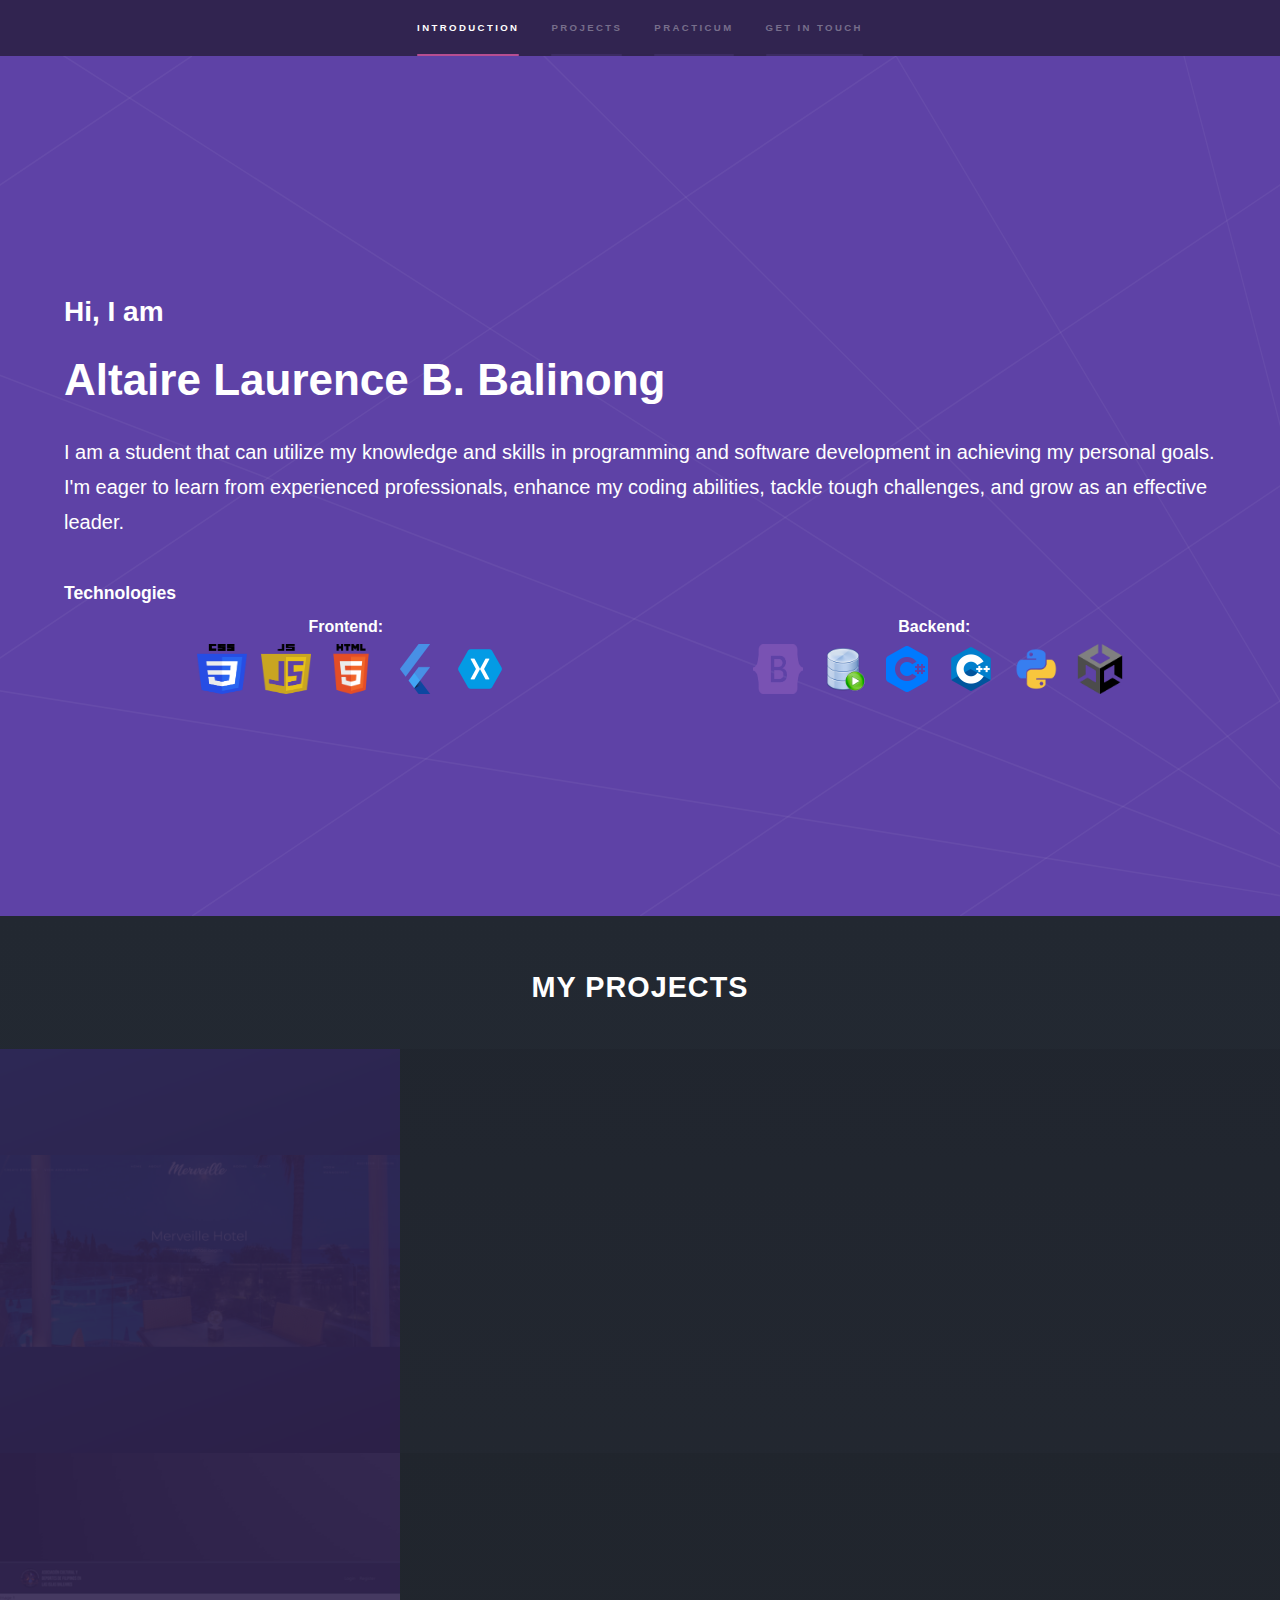
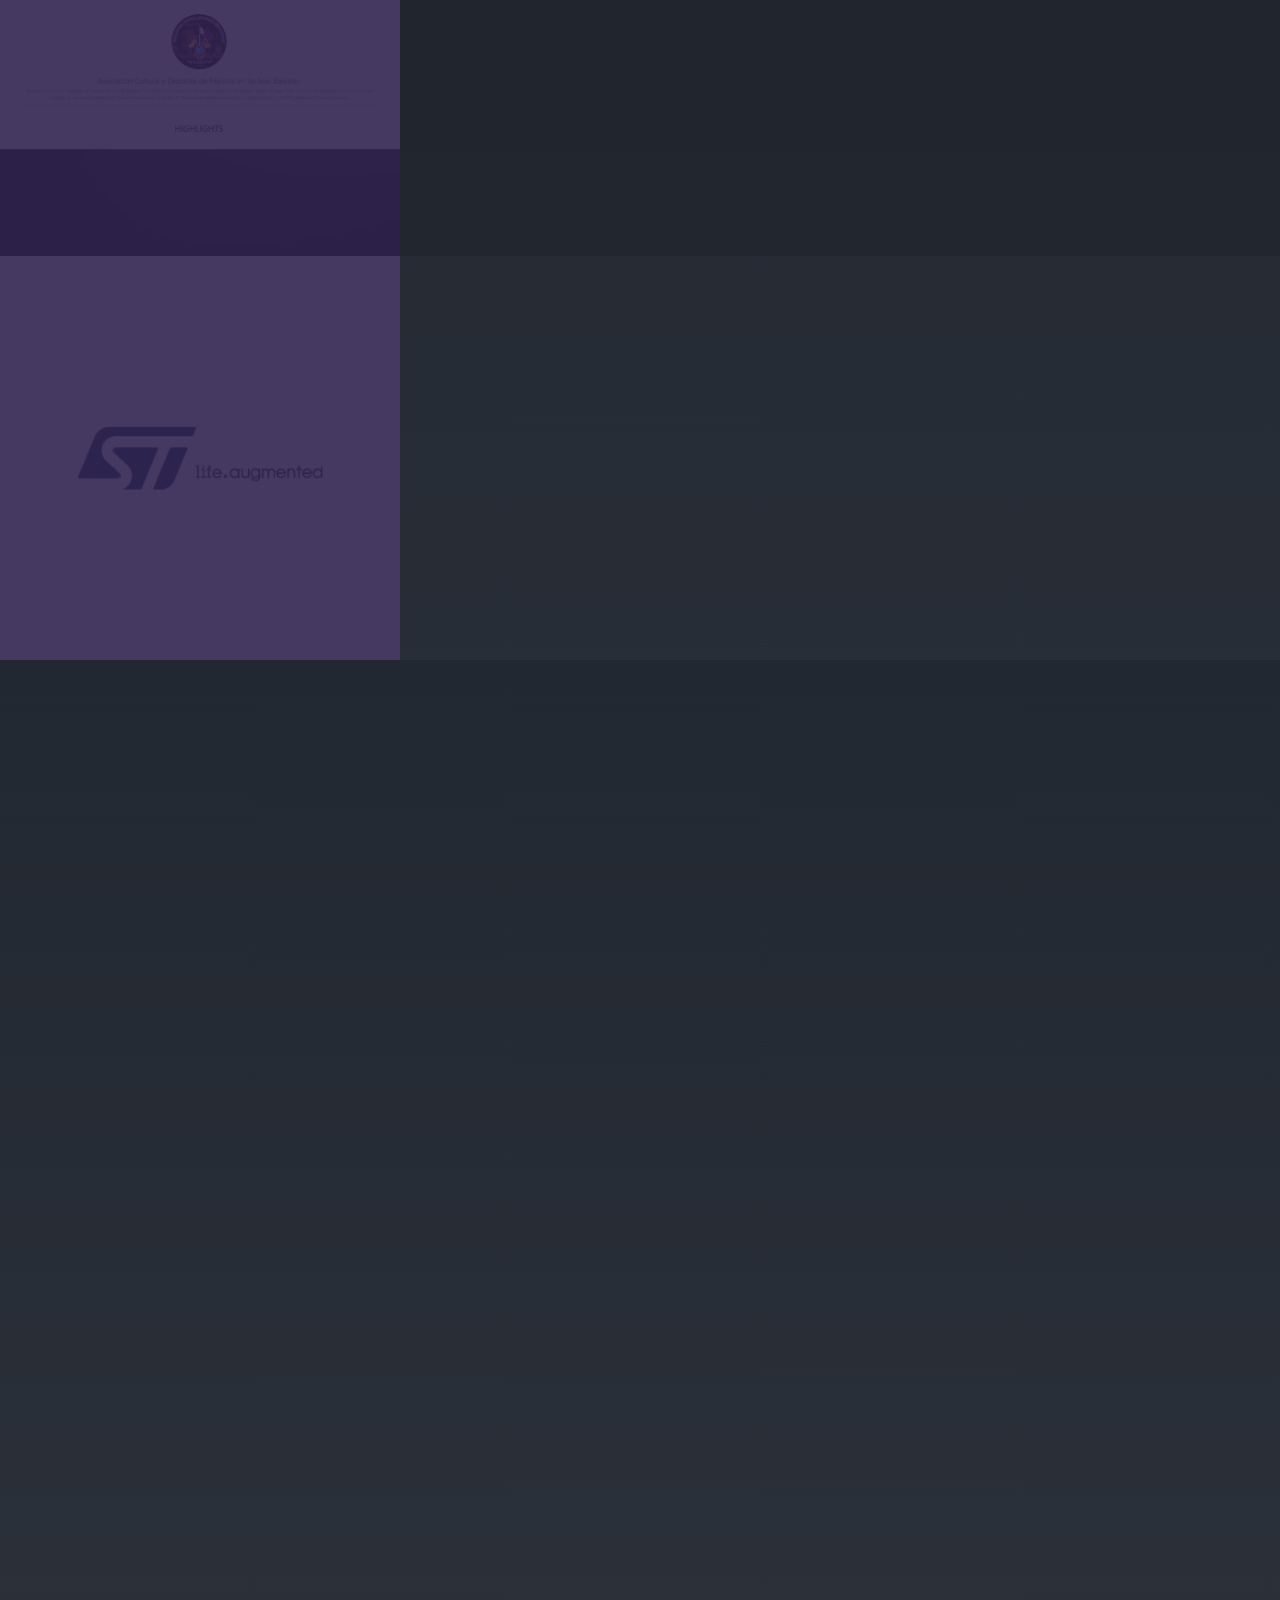
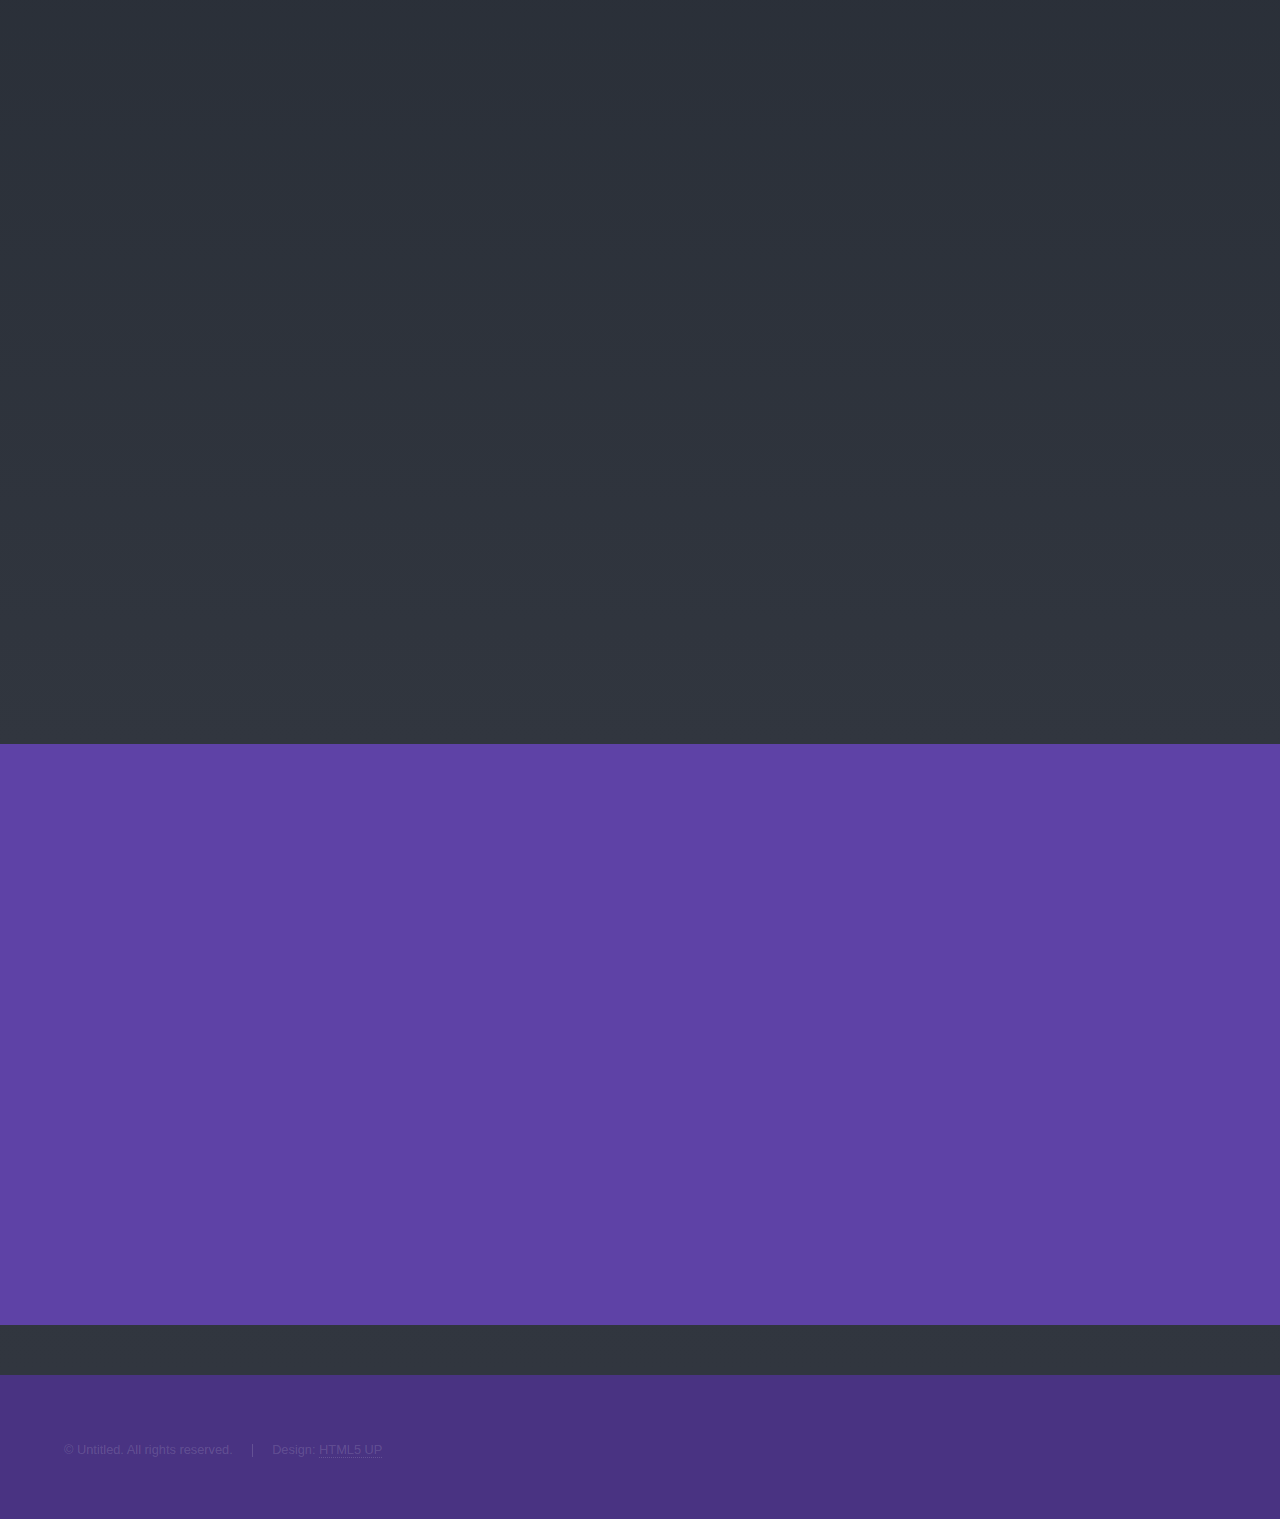
==== index.html @ 3ec68367 "Add files via upload" ====
<!DOCTYPE HTML>
<!--
	Hyperspace by HTML5 UP
	html5up.net | @ajlkn
	Free for personal and commercial use under the CCA 3.0 license (html5up.net/license)
-->
<html>
	<head>
		<title>Hyperspace by HTML5 UP</title>
		<meta charset="utf-8" />
		<meta name="viewport" content="width=device-width, initial-scale=1, user-scalable=no" />
		<link rel="stylesheet" href="assets/css/main.css" />
		<noscript><link rel="stylesheet" href="assets/css/noscript.css" /></noscript>
	</head>
	<body class="is-preload">

		<!-- Sidebar -->
			<section id="sidebar">
				<div class="inner">
					<nav>
						<ul>
							<li><a href="#intro">Introduction</a></li>
							<li><a href="#one">Projects</a></li>
							<li><a href="#two">Practicum</a></li>
							<li><a href="#three">Get in touch</a></li>
						</ul>
					</nav>
				</div>
			</section>

		<!-- Wrapper -->
			<div id="wrapper">
					<section id="intro" class="wrapper style1 fullscreen fade-up">
						<div class="inner">
							<h2>Hi, I am</h2>
							<h1>Altaire Laurence B. Balinong</h1>
							<p>I am a student that can utilize my knowledge and skills in programming and software development in achieving my personal goals. I'm eager to learn from experienced professionals, enhance my coding abilities, tackle tough challenges, and grow as an effective leader.</p>
					
							<div class="technologies">
								<h3>Technologies</h3>
								<div class="row">
									<div class="column">
										<h4>Frontend:</h4>
										<img src="images/CSS.png" alt="CSS Logo" class="tech-logo" />
										<img src="images/JS.png" alt="JS Logo" class="tech-logo" />
										<img src="images/HTML.png" alt="HTML Logo" class="tech-logo" />
										<img src="images/Flutter.png" class="tech-logo" />
										<img src="images/Xamarin.png" class="tech-logo" />
									</div>
									<div class="column">
										<h4>Backend:</h4>
										<img src="images/Bootstrap.png" alt="Bootstrap Logo" class="tech-logo" />
										<img src="images/SQL_Logo.png" alt="SQL Logo" class="tech-logo" />
										<img src="images/CSHARP.png" class="tech-logo" />
										<img src="images/Cpp.png" class="tech-logo" />
										<img src="images/Phyton.png" class="tech-logo" />
										<img src="images/Unity.png" class="tech-logo" />
									</div>
								</div>
							</div>
						</div>
					</section>

					<!-- One -->
					<section id="one" class="wrapper style4 spotlights">
						<div class="header">
							<h2>My Projects</h2>  <!-- Header updated to h2 -->
						</div>
						<section>
							<a href="#" class="image"><img src="images/Hotel.png" alt="" data-position="center center" /></a>
							<div class="content">
								<div class="inner">
									<h2>Hotel Management System</h2>
									<p>Discover our Automated Hotel Management System, designed for complete control over bookings, room assignments, and reservations without face-to-face interaction. This cutting-edge platform enhances guest experiences and streamlines hotel operations. Ideal for any hotel size, AHMS offers a modern solution to traditional management challenges.</p>
									<ul class="actions">
										<li><a href="Hotel.html" class="button">Learn more</a></li>
									</ul>
								</div>
							</div>
						</section>
						<section>
							<a href="#" class="image"><img src="images/Philcul.png" alt="" data-position="top center" /></a>
							<div class="content">
								<div class="inner">
									<h2>PHILCUL Membership Management System</h2>
									<p>The membership management system is a cornerstone of PHILCUL organization's operations, efficiently handling all aspects of membership records. This system meticulously manages personal information, membership status, and payment history. By ensuring accurate and up-to-date records, it supports the seamless operation and growth of PHILCUL.</p>
									<ul class="actions">
										<li><a href="PhilCul.html" class="button">Learn more</a></li>
									</ul>
								</div>
							</div>
						</section>
						<section>
							<a href="#" class="image"><img src="images/STM.png" alt="" data-position="top center" /></a>
							<div class="content">
								<div class="inner">
									<h2>Knowledge Base System</h2>
									<p>The project is called “Knowledge Base System”. The present article documentation that the team has is a simple web application that contains folders with tags for every solution for issues that they have come across. The system that has been made is to make searching article documents faster, record document changes, and have a CRUD module to manage their present and future articles.</p>
									<ul class="actions">
										<li><a href="Infonest.html" class="button">Learn more</a></li>
									</ul>
								</div>
							</div>
						</section>

				<!-- Two -->
				    <section id="two" class="wrapper style4 fade-up">
						<div class="inner">
							<h2>Weekly Journal</h2>
							<div class="large-box">
								<h3>Week 1 (May 22 - May 24)</h3>
								<h5>During our first orientation at STMicroelectronics Calamba, we were introduced to the company's background and its general operations. On the second day, Ma'am Jovy from HR guided us on a tour inside the company, where we met various staff and employees, including our supervisor, who gave us an overview of their roles. By the third day, Ma'am Jovy introduced our team and our supervisor, Ma'am Joyce. Ma'am Joyce then provided a thorough tour of the DTIT department, setting the stage for our experience there.</h5>
								<h3>Week 2 (May 27 - May 31)</h3>
								<h5>Since we still do not have a project, we observed and learned from the DTIT team, understanding how crucial the IT department is to our operations. Our supervisor introduced us to various team members and explained their work cycle from start to finish, giving us a clear picture of their roles. We also delved deeper into the production operation, observing the team as they handled calls from other departments. This hands-on experience was invaluable in understanding the practical aspects of production. Finally, our supervisor outlined our training plan as interns, including the projects that will be assigned to us, which made us feel excited and prepared for the learning journey ahead.</h5>
								<h3>Week 3 (June 3 - June 7)</h3>
								<h5>For the whole week, without proper equipment, we studied what to do when we start the project. Today, our supervisor introduced us to our project advisor for the web application, who provided an overview of the project objectives and their importance to our operations. We had our first detailed discussion about the web application project, focusing on CRUD functionality and best practices for efficient and user-friendly interfaces. Our advisor also helped us outline the search functionality, discussing keyword and filter use for specific articles and procedures. Additionally, we focused on the Python script data loader component, learning about reading data from a CSV file, data validation, and error handling to automate data loading and ensure integrity.</h5>
								<h3>Week 4 (June 10 - June 14)</h3>
								<h5>We accomplished a loading page and designed the UI, but there are still no functions as Java and Spring Boot are quite difficult to understand, especially since the MVC framework is new to us. Our laptops were installed with an old version of a Java IDE and the Spring Boot framework, making it hard to start the project. We had a weekly meeting to discuss our progress, and for the whole day, we studied Java and the Spring Boot framework from scratch. To make any progress, we approached an employee in the DTIT department, whom our supervisor recommended, for guidance on the project.</h5>
								<h3>Week 5 (June 17 - June 21)</h3>
								<h5>For this week, I focused on managing and validating data for our project, following significant changes announced by our supervisor during our weekly meeting. We transitioned to using Visual Studio Code as our primary programming environment. I have a total of eight tables in the Oracle database to fill, with three main tables and five automated history tables. Using the Excel file provided by my supervisor, I validated and inserted data for the first table, which was straightforward. I then began the data insertion process for the second table.</h5>
								<h3>Week 6 (June 24 - June 28)</h3>
								<h5>I continued working on the second table, which has the most complicated validations, focusing on correctly inserting primary and foreign keys. This task took me a whole week to finish, and I encountered several issues that required additional research on YouTube and other sources to understand primary key management. Although I skipped the ID insertion for now due to its complexity, I began inserting other data using loops. Despite these challenges, I reported my progress to our supervisor and received project advice, making steady</h5>								
								<h3>Week 7 (July 1 - July 5)</h3>
								<h5>This week, I focused on studying how to retrieve images from the Excel file, but encountered some errors. During our weekly report with the supervisor, I received project advice and began validating data for the third table, successfully accomplishing the loader and inserting primary and foreign keys. However, I had to revisit and modify the code for the second table to create an additional list for Article Activity IDs. After resolving these issues, I inserted all fields into the third table, ensuring all tables now have their corresponding data. With the CSV data correctly inserted, I plan to create a local directory to retrieve and save images from the Excel file.</h5>
								<h3>Week 8 (July 8 - July 12)</h3>
								<h5>I accomplished everything for the data loader, making it ready for the web application my partner is developing. Our supervisor held a meeting to prepare us for tomorrow's final presentation, guiding us on what to expect and how to prepare. I successfully managed to get images from the Excel file into a local directory, but I'm still working on organizing the image names, which involves coordinating three primary keys and fixing the arrangement of IDs. In the morning, our supervisors conducted a mock presentation to ensure we were prepared. By 2 PM, we began the final presentation with all the supervisors and department employees, successfully showcasing our project and even receiving an offer for an extension.</h5>														
							</div>
						</div>
					</section>

				<!-- Three -->
					<section id="three" class="wrapper style1 fade-up">
						<div class="inner">
							<h2><br />Get in touch</h2>
							<p>I’d love to hear from you! Feel free to reach out through any of the following channels:</p>
							<div class="split style1">
								<section>
									<form method="post" action="#">
										<div class="fields">
											<div class="field half">
												<label for="name">Name</label>
												<input type="text" name="name" id="name" />
											</div>
											<div class="field half">
												<label for="email">Email</label>
												<input type="text" name="email" id="email" />
											</div>
											<div class="field">
												<label for="message">Message</label>
												<textarea name="message" id="message" rows="5"></textarea>
											</div>
										</div>
										<ul class="actions">
											<li><a href="" class="button submit">Send Message</a></li>
										</ul>
									</form>
								</section>
								<section>
									<ul class="contact">
										<li>
											<h3>Address</h3>
											<span>B18 L15, MCDC, Kapayapaan Ville, Canlubang, Calamba, Laguna.</span>
										</li>
										<li>
											<h3>Email</h3>
											<a href="#">altaire.balinong@gmail.com</a>
										</li>
										<li>
											<h3>Phone</h3>
											<span>09197326646</span>
										</li>
										<li>
											<h3>Social</h3>
											<ul class="icons">
												<li><a href="#" class="icon brands fa-twitter"><span class="label">Twitter</span></a></li>
												<li><a href="#" class="icon brands fa-facebook-f"><span class="label">Facebook</span></a></li>
												<li><a href="#" class="icon brands fa-github"><span class="label">GitHub</span></a></li>
												<li><a href="#" class="icon brands fa-instagram"><span class="label">Instagram</span></a></li>
												<li><a href="#" class="icon brands fa-linkedin-in"><span class="label">LinkedIn</span></a></li>
											</ul>
										</li>
									</ul>
								</section>
							</div>
						</div>
					</section>

			</div>

		<!-- Footer -->
			<footer id="footer" class="wrapper style1-alt">
				<div class="inner">
					<ul class="menu">
						<li>&copy; Untitled. All rights reserved.</li><li>Design: <a href="http://html5up.net">HTML5 UP</a></li>
					</ul>
				</div>
			</footer>

		<!-- Scripts -->
			<script src="assets/js/jquery.min.js"></script>
			<script src="assets/js/jquery.scrollex.min.js"></script>
			<script src="assets/js/jquery.scrolly.min.js"></script>
			<script src="assets/js/browser.min.js"></script>
			<script src="assets/js/breakpoints.min.js"></script>
			<script src="assets/js/util.js"></script>
			<script src="assets/js/main.js"></script>

	</body>
</html>
---- assets/css/main.css ----
@import url(fontawesome-all.min.css);

/*
	Hyperspace by HTML5 UP
	html5up.net | @ajlkn
	Free for personal and commercial use under the CCA 3.0 license (html5up.net/license)
*/

html, body, div, span, applet, object,
iframe, h1, h2, h3, h4, h5, h6, p, blockquote,
pre, a, abbr, acronym, address, big, cite,
code, del, dfn, em, img, ins, kbd, q, s, samp,
small, strike, strong, sub, sup, tt, var, b,
u, i, center, dl, dt, dd, ol, ul, li, fieldset,
form, label, legend, table, caption, tbody,
tfoot, thead, tr, th, td, article, aside,
canvas, details, embed, figure, figcaption,
footer, header, hgroup, menu, nav, output, ruby,
section, summary, time, mark, audio, video {
	margin: 0;
	padding: 0;
	border: 0;
	font-size: 100%;
	font: inherit;
	vertical-align: baseline;}

article, aside, details, figcaption, figure,
footer, header, hgroup, menu, nav, section {
	display: block;}

body {
	line-height: 1;
}

.technologies {
	margin-top: 20px;
}

.row {
	display: flex;
	flex-wrap: wrap;
	gap: 1px;
}


.column {
	flex: 1;
	text-align: center;
}

.column img {
	width: 100px; /* Adjust image size as needed */
	height: 100px;
	margin-bottom: 10px;
}

.column h4 {
	margin-bottom: 5px;
}

.frontend, .backend {
	margin-bottom: 10px;
}

.tech-logo {
	max-width: 50px;
	max-height: 50px;
	margin-left: 10px; /* Adjust spacing between logos */
}

.justified-text {
	text-align: justify;
}

.large-box {
	background: rgba(255, 255, 255, 0.1);
	padding: 2em;
	border-radius: 8px;
	box-shadow: 0 0 10px rgba(0, 0, 0, 0.1);
}


.header {
    text-align: center;  /* Center align the header */
    margin-bottom: 30px;  /* Space below the header */
}

.header h2 {
    font-size: 1.8em;  /* Adjust the font size */
    color:white;  /* Color for the header */
    text-transform: uppercase;
    padding-bottom: 10px;
    font-weight: bold;
    letter-spacing: 1px;
}

ol, ul {
	list-style: none;
}

blockquote, q {
	quotes: none;
}

	blockquote:before, blockquote:after, q:before, q:after {
		content: '';
		content: none;
	}

table {
	border-collapse: collapse;
	border-spacing: 0;
}

body {
	-webkit-text-size-adjust: none;
}

mark {
	background-color: transparent;
	color: inherit;
}

input::-moz-focus-inner {
	border: 0;
	padding: 0;
}

input, select, textarea {
	-moz-appearance: none;
	-webkit-appearance: none;
	-ms-appearance: none;
	appearance: none;
}

/* Basic */

	@-ms-viewport {
		width: device-width;
	}

	body {
		-ms-overflow-style: scrollbar;
	}

	@media screen and (max-width: 480px) {

		html, body {
			min-width: 320px;
		}

	}

	html {
		box-sizing: border-box;
	}

	*, *:before, *:after {
		box-sizing: inherit;
	}

	body {
		background: #312450;
	}

		body.is-preload *, body.is-preload *:before, body.is-preload *:after {
			-moz-animation: none !important;
			-webkit-animation: none !important;
			-ms-animation: none !important;
			animation: none !important;
			-moz-transition: none !important;
			-webkit-transition: none !important;
			-ms-transition: none !important;
			transition: none !important;
		}

/* Type */

	body, input, select, textarea {
		color: rgba(255, 255, 255, 0.55);
		font-family: Arial, Helvetica, sans-serif;
		font-size: 16.5pt;
		font-weight: normal;
		line-height: 1.75;
	}

		@media screen and (max-width: 1680px) {

			body, input, select, textarea {
				font-size: 13pt;
			}

		}

		@media screen and (max-width: 1280px) {

			body, input, select, textarea {
				font-size: 12pt;
			}

		}

		@media screen and (max-width: 360px) {

			body, input, select, textarea {
				font-size: 11pt;
			}

		}

	a {
		-moz-transition: color 0.2s ease, border-bottom-color 0.2s ease;
		-webkit-transition: color 0.2s ease, border-bottom-color 0.2s ease;
		-ms-transition: color 0.2s ease, border-bottom-color 0.2s ease;
		transition: color 0.2s ease, border-bottom-color 0.2s ease;
		border-bottom: dotted 1px rgba(255, 255, 255, 0.35);
		color: inherit;
		text-decoration: none;
	}

		a:hover {
			border-bottom-color: transparent;
			color: #ffffff;
		}

	strong, b {
		color: #ffffff;
		font-weight: bold;
	}

	em, i {
		font-style: italic;
	}

	p {
		margin: 0 0 2em 0;
		color: #ffffff;
	}

	h1, h2, h3, h4, h5, h6 {
		color: #ffffff;
		font-weight: bold;
		line-height: 1.5;
		margin: 0 0 0.5em 0;
	}

		h1 a, h2 a, h3 a, h4 a, h5 a, h6 a {
			color: inherit;
			text-decoration: none;
		}

	h1 {
		font-size: 2.75em;
	}

		h1.major {
			margin: 0 0 1.3em 0;
			position: relative;
			padding-bottom: 0.35em;
		}

			h1.major:after {
				background-image: -moz-linear-gradient(to right, #5e42a6, #b74e91);
				background-image: -webkit-linear-gradient(to right, #5e42a6, #b74e91);
				background-image: -ms-linear-gradient(to right, #5e42a6, #b74e91);
				background-image: linear-gradient(to right, #5e42a6, #b74e91);
				-moz-transition: max-width 0.2s ease;
				-webkit-transition: max-width 0.2s ease;
				-ms-transition: max-width 0.2s ease;
				transition: max-width 0.2s ease;
				border-radius: 0.2em;
				bottom: 0;
				content: '';
				height: 0.05em;
				position: absolute;
				right: 0;
				width: 100%;
			}

	h2 {
		font-size: 1.75em;
	}

	h3 {
		font-size: 1.1em;
	}

	h4 {
		font-size: 1em;
	}

	h5 {
		font-size: 0.8em;
	}

	h6 {
		font-size: 0.6em;
	}

	@media screen and (max-width: 736px) {

		h1 {
			font-size: 2em;
		}

		h2 {
			font-size: 1.25em;
		}

		h3 {
			font-size: 1em;
		}

		h4 {
			font-size: 0.8em;
		}

		h5 {
			font-size: 0.6em;
		}

		h6 {
			font-size: 0.6em;
		}

	}

	sub {
		font-size: 0.8em;
		position: relative;
		top: 0.5em;
	}

	sup {
		font-size: 0.8em;
		position: relative;
		top: -0.5em;
	}

	blockquote {
		border-left: solid 4px rgba(255, 255, 255, 0.15);
		font-style: italic;
		margin: 0 0 2em 0;
		padding: 0.5em 0 0.5em 2em;
	}

	code {
		background: rgba(255, 255, 255, 0.05);
		border-radius: 0.25em;
		border: solid 1px rgba(255, 255, 255, 0.15);
		font-family: "Courier New", monospace;
		font-size: 0.9em;
		margin: 0 0.25em;
		padding: 0.25em 0.65em;
	}

	pre {
		-webkit-overflow-scrolling: touch;
		font-family: "Courier New", monospace;
		font-size: 0.9em;
		margin: 0 0 2em 0;
	}

		pre code {
			display: block;
			line-height: 1.75em;
			padding: 1em 1.5em;
			overflow-x: auto;
		}

	hr {
		border: 0;
		border-bottom: solid 1px rgba(255, 255, 255, 0.15);
		margin: 2em 0;
	}

		hr.major {
			margin: 3em 0;
		}

	.align-left {
		text-align: left;
	}

	.align-center {
		text-align: center;
	}

	.align-right {
		text-align: right;
	}

/* Row */

	.row {
		display: flex;
		flex-wrap: wrap;
		box-sizing: border-box;
		align-items: stretch;
	}

		.row > * {
			box-sizing: border-box;
		}

		.row.gtr-uniform > * > :last-child {
			margin-bottom: 0;
		}

		.row.aln-left {
			justify-content: flex-start;
		}

		.row.aln-center {
			justify-content: center;
		}

		.row.aln-right {
			justify-content: flex-end;
		}

		.row.aln-top {
			align-items: flex-start;
		}

		.row.aln-middle {
			align-items: center;
		}

		.row.aln-bottom {
			align-items: flex-end;
		}

		.row > .imp {
			order: -1;
		}

		.row > .col-1 {
			width: 8.33333%;
		}

		.row > .off-1 {
			margin-left: 8.33333%;
		}

		.row > .col-2 {
			width: 16.66667%;
		}

		.row > .off-2 {
			margin-left: 16.66667%;
		}

		.row > .col-3 {
			width: 25%;
		}

		.row > .off-3 {
			margin-left: 25%;
		}

		.row > .col-4 {
			width: 33.33333%;
		}

		.row > .off-4 {
			margin-left: 33.33333%;
		}

		.row > .col-5 {
			width: 41.66667%;
		}

		.row > .off-5 {
			margin-left: 41.66667%;
		}

		.row > .col-6 {
			width: 50%;
		}

		.row > .off-6 {
			margin-left: 50%;
		}

		.row > .col-7 {
			width: 58.33333%;
		}

		.row > .off-7 {
			margin-left: 58.33333%;
		}

		.row > .col-8 {
			width: 66.66667%;
		}

		.row > .off-8 {
			margin-left: 66.66667%;
		}

		.row > .col-9 {
			width: 75%;
		}

		.row > .off-9 {
			margin-left: 75%;
		}

		.row > .col-10 {
			width: 83.33333%;
		}

		.row > .off-10 {
			margin-left: 83.33333%;
		}

		.row > .col-11 {
			width: 91.66667%;
		}

		.row > .off-11 {
			margin-left: 91.66667%;
		}

		.row > .col-12 {
			width: 100%;
		}

		.row > .off-12 {
			margin-left: 100%;
		}

		.row.gtr-0 {
			margin-top: 0;
			margin-left: 0em;
		}

			.row.gtr-0 > * {
				padding: 0 0 0 0em;
			}

			.row.gtr-0.gtr-uniform {
				margin-top: 0em;
			}

				.row.gtr-0.gtr-uniform > * {
					padding-top: 0em;
				}

		.row.gtr-25 {
			margin-top: 0;
			margin-left: -0.375em;
		}

			.row.gtr-25 > * {
				padding: 0 0 0 0.375em;
			}

			.row.gtr-25.gtr-uniform {
				margin-top: -0.375em;
			}

				.row.gtr-25.gtr-uniform > * {
					padding-top: 0.375em;
				}

		.row.gtr-50 {
			margin-top: 0;
			margin-left: -0.75em;
		}

			.row.gtr-50 > * {
				padding: 0 0 0 0.75em;
			}

			.row.gtr-50.gtr-uniform {
				margin-top: -0.75em;
			}

				.row.gtr-50.gtr-uniform > * {
					padding-top: 0.75em;
				}

		.row {
			margin-top: 0;
			margin-left: -1.5em;
		}

			.row > * {
				padding: 0 0 0 1.5em;
			}

			.row.gtr-uniform {
				margin-top: -1.5em;
			}

				.row.gtr-uniform > * {
					padding-top: 1.5em;
				}

		.row.gtr-150 {
			margin-top: 0;
			margin-left: -2.25em;
		}

			.row.gtr-150 > * {
				padding: 0 0 0 2.25em;
			}

			.row.gtr-150.gtr-uniform {
				margin-top: -2.25em;
			}

				.row.gtr-150.gtr-uniform > * {
					padding-top: 2.25em;
				}

		.row.gtr-200 {
			margin-top: 0;
			margin-left: -3em;
		}

			.row.gtr-200 > * {
				padding: 0 0 0 3em;
			}

			.row.gtr-200.gtr-uniform {
				margin-top: -3em;
			}

				.row.gtr-200.gtr-uniform > * {
					padding-top: 3em;
				}

		@media screen and (max-width: 1680px) {

			.row {
				display: flex;
				flex-wrap: wrap;
				box-sizing: border-box;
				align-items: stretch;
			}

				.row > * {
					box-sizing: border-box;
				}

				.row.gtr-uniform > * > :last-child {
					margin-bottom: 0;
				}

				.row.aln-left {
					justify-content: flex-start;
				}

				.row.aln-center {
					justify-content: center;
				}

				.row.aln-right {
					justify-content: flex-end;
				}

				.row.aln-top {
					align-items: flex-start;
				}

				.row.aln-middle {
					align-items: center;
				}

				.row.aln-bottom {
					align-items: flex-end;
				}

				.row > .imp-xlarge {
					order: -1;
				}

				.row > .col-1-xlarge {
					width: 8.33333%;
				}

				.row > .off-1-xlarge {
					margin-left: 8.33333%;
				}

				.row > .col-2-xlarge {
					width: 16.66667%;
				}

				.row > .off-2-xlarge {
					margin-left: 16.66667%;
				}

				.row > .col-3-xlarge {
					width: 25%;
				}

				.row > .off-3-xlarge {
					margin-left: 25%;
				}

				.row > .col-4-xlarge {
					width: 33.33333%;
				}

				.row > .off-4-xlarge {
					margin-left: 33.33333%;
				}

				.row > .col-5-xlarge {
					width: 41.66667%;
				}

				.row > .off-5-xlarge {
					margin-left: 41.66667%;
				}

				.row > .col-6-xlarge {
					width: 50%;
				}

				.row > .off-6-xlarge {
					margin-left: 50%;
				}

				.row > .col-7-xlarge {
					width: 58.33333%;
				}

				.row > .off-7-xlarge {
					margin-left: 58.33333%;
				}

				.row > .col-8-xlarge {
					width: 66.66667%;
				}

				.row > .off-8-xlarge {
					margin-left: 66.66667%;
				}

				.row > .col-9-xlarge {
					width: 75%;
				}

				.row > .off-9-xlarge {
					margin-left: 75%;
				}

				.row > .col-10-xlarge {
					width: 83.33333%;
				}

				.row > .off-10-xlarge {
					margin-left: 83.33333%;
				}

				.row > .col-11-xlarge {
					width: 91.66667%;
				}

				.row > .off-11-xlarge {
					margin-left: 91.66667%;
				}

				.row > .col-12-xlarge {
					width: 100%;
				}

				.row > .off-12-xlarge {
					margin-left: 100%;
				}

				.row.gtr-0 {
					margin-top: 0;
					margin-left: 0em;
				}

					.row.gtr-0 > * {
						padding: 0 0 0 0em;
					}

					.row.gtr-0.gtr-uniform {
						margin-top: 0em;
					}

						.row.gtr-0.gtr-uniform > * {
							padding-top: 0em;
						}

				.row.gtr-25 {
					margin-top: 0;
					margin-left: -0.375em;
				}

					.row.gtr-25 > * {
						padding: 0 0 0 0.375em;
					}

					.row.gtr-25.gtr-uniform {
						margin-top: -0.375em;
					}

						.row.gtr-25.gtr-uniform > * {
							padding-top: 0.375em;
						}

				.row.gtr-50 {
					margin-top: 0;
					margin-left: -0.75em;
				}

					.row.gtr-50 > * {
						padding: 0 0 0 0.75em;
					}

					.row.gtr-50.gtr-uniform {
						margin-top: -0.75em;
					}

						.row.gtr-50.gtr-uniform > * {
							padding-top: 0.75em;
						}

				.row {
					margin-top: 0;
					margin-left: -1.5em;
				}

					.row > * {
						padding: 0 0 0 1.5em;
					}

					.row.gtr-uniform {
						margin-top: -1.5em;
					}

						.row.gtr-uniform > * {
							padding-top: 1.5em;
						}

				.row.gtr-150 {
					margin-top: 0;
					margin-left: -2.25em;
				}

					.row.gtr-150 > * {
						padding: 0 0 0 2.25em;
					}

					.row.gtr-150.gtr-uniform {
						margin-top: -2.25em;
					}

						.row.gtr-150.gtr-uniform > * {
							padding-top: 2.25em;
						}

				.row.gtr-200 {
					margin-top: 0;
					margin-left: -3em;
				}

					.row.gtr-200 > * {
						padding: 0 0 0 3em;
					}

					.row.gtr-200.gtr-uniform {
						margin-top: -3em;
					}

						.row.gtr-200.gtr-uniform > * {
							padding-top: 3em;
						}

		}

		@media screen and (max-width: 1280px) {

			.row {
				display: flex;
				flex-wrap: wrap;
				box-sizing: border-box;
				align-items: stretch;
			}

				.row > * {
					box-sizing: border-box;
				}

				.row.gtr-uniform > * > :last-child {
					margin-bottom: 0;
				}

				.row.aln-left {
					justify-content: flex-start;
				}

				.row.aln-center {
					justify-content: center;
				}

				.row.aln-right {
					justify-content: flex-end;
				}

				.row.aln-top {
					align-items: flex-start;
				}

				.row.aln-middle {
					align-items: center;
				}

				.row.aln-bottom {
					align-items: flex-end;
				}

				.row > .imp-large {
					order: -1;
				}

				.row > .col-1-large {
					width: 8.33333%;
				}

				.row > .off-1-large {
					margin-left: 8.33333%;
				}

				.row > .col-2-large {
					width: 16.66667%;
				}

				.row > .off-2-large {
					margin-left: 16.66667%;
				}

				.row > .col-3-large {
					width: 25%;
				}

				.row > .off-3-large {
					margin-left: 25%;
				}

				.row > .col-4-large {
					width: 33.33333%;
				}

				.row > .off-4-large {
					margin-left: 33.33333%;
				}

				.row > .col-5-large {
					width: 41.66667%;
				}

				.row > .off-5-large {
					margin-left: 41.66667%;
				}

				.row > .col-6-large {
					width: 50%;
				}

				.row > .off-6-large {
					margin-left: 50%;
				}

				.row > .col-7-large {
					width: 58.33333%;
				}

				.row > .off-7-large {
					margin-left: 58.33333%;
				}

				.row > .col-8-large {
					width: 66.66667%;
				}

				.row > .off-8-large {
					margin-left: 66.66667%;
				}

				.row > .col-9-large {
					width: 75%;
				}

				.row > .off-9-large {
					margin-left: 75%;
				}

				.row > .col-10-large {
					width: 83.33333%;
				}

				.row > .off-10-large {
					margin-left: 83.33333%;
				}

				.row > .col-11-large {
					width: 91.66667%;
				}

				.row > .off-11-large {
					margin-left: 91.66667%;
				}

				.row > .col-12-large {
					width: 100%;
				}

				.row > .off-12-large {
					margin-left: 100%;
				}

				.row.gtr-0 {
					margin-top: 0;
					margin-left: 0em;
				}

					.row.gtr-0 > * {
						padding: 0 0 0 0em;
					}

					.row.gtr-0.gtr-uniform {
						margin-top: 0em;
					}

						.row.gtr-0.gtr-uniform > * {
							padding-top: 0em;
						}

				.row.gtr-25 {
					margin-top: 0;
					margin-left: -0.375em;
				}

					.row.gtr-25 > * {
						padding: 0 0 0 0.375em;
					}

					.row.gtr-25.gtr-uniform {
						margin-top: -0.375em;
					}

						.row.gtr-25.gtr-uniform > * {
							padding-top: 0.375em;
						}

				.row.gtr-50 {
					margin-top: 0;
					margin-left: -0.75em;
				}

					.row.gtr-50 > * {
						padding: 0 0 0 0.75em;
					}

					.row.gtr-50.gtr-uniform {
						margin-top: -0.75em;
					}

						.row.gtr-50.gtr-uniform > * {
							padding-top: 0.75em;
						}

				.row {
					margin-top: 0;
					margin-left: -1.5em;
				}

					.row > * {
						padding: 0 0 0 1.5em;
					}

					.row.gtr-uniform {
						margin-top: -1.5em;
					}

						.row.gtr-uniform > * {
							padding-top: 1.5em;
						}

				.row.gtr-150 {
					margin-top: 0;
					margin-left: -2.25em;
				}

					.row.gtr-150 > * {
						padding: 0 0 0 2.25em;
					}

					.row.gtr-150.gtr-uniform {
						margin-top: -2.25em;
					}

						.row.gtr-150.gtr-uniform > * {
							padding-top: 2.25em;
						}

				.row.gtr-200 {
					margin-top: 0;
					margin-left: -3em;
				}

					.row.gtr-200 > * {
						padding: 0 0 0 3em;
					}

					.row.gtr-200.gtr-uniform {
						margin-top: -3em;
					}

						.row.gtr-200.gtr-uniform > * {
							padding-top: 3em;
						}

		}

		@media screen and (max-width: 980px) {

			.row {
				display: flex;
				flex-wrap: wrap;
				box-sizing: border-box;
				align-items: stretch;
			}

				.row > * {
					box-sizing: border-box;
				}

				.row.gtr-uniform > * > :last-child {
					margin-bottom: 0;
				}

				.row.aln-left {
					justify-content: flex-start;
				}

				.row.aln-center {
					justify-content: center;
				}

				.row.aln-right {
					justify-content: flex-end;
				}

				.row.aln-top {
					align-items: flex-start;
				}

				.row.aln-middle {
					align-items: center;
				}

				.row.aln-bottom {
					align-items: flex-end;
				}

				.row > .imp-medium {
					order: -1;
				}

				.row > .col-1-medium {
					width: 8.33333%;
				}

				.row > .off-1-medium {
					margin-left: 8.33333%;
				}

				.row > .col-2-medium {
					width: 16.66667%;
				}

				.row > .off-2-medium {
					margin-left: 16.66667%;
				}

				.row > .col-3-medium {
					width: 25%;
				}

				.row > .off-3-medium {
					margin-left: 25%;
				}

				.row > .col-4-medium {
					width: 33.33333%;
				}

				.row > .off-4-medium {
					margin-left: 33.33333%;
				}

				.row > .col-5-medium {
					width: 41.66667%;
				}

				.row > .off-5-medium {
					margin-left: 41.66667%;
				}

				.row > .col-6-medium {
					width: 50%;
				}

				.row > .off-6-medium {
					margin-left: 50%;
				}

				.row > .col-7-medium {
					width: 58.33333%;
				}

				.row > .off-7-medium {
					margin-left: 58.33333%;
				}

				.row > .col-8-medium {
					width: 66.66667%;
				}

				.row > .off-8-medium {
					margin-left: 66.66667%;
				}

				.row > .col-9-medium {
					width: 75%;
				}

				.row > .off-9-medium {
					margin-left: 75%;
				}

				.row > .col-10-medium {
					width: 83.33333%;
				}

				.row > .off-10-medium {
					margin-left: 83.33333%;
				}

				.row > .col-11-medium {
					width: 91.66667%;
				}

				.row > .off-11-medium {
					margin-left: 91.66667%;
				}

				.row > .col-12-medium {
					width: 100%;
				}

				.row > .off-12-medium {
					margin-left: 100%;
				}

				.row.gtr-0 {
					margin-top: 0;
					margin-left: 0em;
				}

					.row.gtr-0 > * {
						padding: 0 0 0 0em;
					}

					.row.gtr-0.gtr-uniform {
						margin-top: 0em;
					}

						.row.gtr-0.gtr-uniform > * {
							padding-top: 0em;
						}

				.row.gtr-25 {
					margin-top: 0;
					margin-left: -0.375em;
				}

					.row.gtr-25 > * {
						padding: 0 0 0 0.375em;
					}

					.row.gtr-25.gtr-uniform {
						margin-top: -0.375em;
					}

						.row.gtr-25.gtr-uniform > * {
							padding-top: 0.375em;
						}

				.row.gtr-50 {
					margin-top: 0;
					margin-left: -0.75em;
				}

					.row.gtr-50 > * {
						padding: 0 0 0 0.75em;
					}

					.row.gtr-50.gtr-uniform {
						margin-top: -0.75em;
					}

						.row.gtr-50.gtr-uniform > * {
							padding-top: 0.75em;
						}

				.row {
					margin-top: 0;
					margin-left: -1.5em;
				}

					.row > * {
						padding: 0 0 0 1.5em;
					}

					.row.gtr-uniform {
						margin-top: -1.5em;
					}

						.row.gtr-uniform > * {
							padding-top: 1.5em;
						}

				.row.gtr-150 {
					margin-top: 0;
					margin-left: -2.25em;
				}

					.row.gtr-150 > * {
						padding: 0 0 0 2.25em;
					}

					.row.gtr-150.gtr-uniform {
						margin-top: -2.25em;
					}

						.row.gtr-150.gtr-uniform > * {
							padding-top: 2.25em;
						}

				.row.gtr-200 {
					margin-top: 0;
					margin-left: -3em;
				}

					.row.gtr-200 > * {
						padding: 0 0 0 3em;
					}

					.row.gtr-200.gtr-uniform {
						margin-top: -3em;
					}

						.row.gtr-200.gtr-uniform > * {
							padding-top: 3em;
						}

		}

		@media screen and (max-width: 736px) {

			.row {
				display: flex;
				flex-wrap: wrap;
				box-sizing: border-box;
				align-items: stretch;
			}

				.row > * {
					box-sizing: border-box;
				}

				.row.gtr-uniform > * > :last-child {
					margin-bottom: 0;
				}

				.row.aln-left {
					justify-content: flex-start;
				}

				.row.aln-center {
					justify-content: center;
				}

				.row.aln-right {
					justify-content: flex-end;
				}

				.row.aln-top {
					align-items: flex-start;
				}

				.row.aln-middle {
					align-items: center;
				}

				.row.aln-bottom {
					align-items: flex-end;
				}

				.row > .imp-small {
					order: -1;
				}

				.row > .col-1-small {
					width: 8.33333%;
				}

				.row > .off-1-small {
					margin-left: 8.33333%;
				}

				.row > .col-2-small {
					width: 16.66667%;
				}

				.row > .off-2-small {
					margin-left: 16.66667%;
				}

				.row > .col-3-small {
					width: 25%;
				}

				.row > .off-3-small {
					margin-left: 25%;
				}

				.row > .col-4-small {
					width: 33.33333%;
				}

				.row > .off-4-small {
					margin-left: 33.33333%;
				}

				.row > .col-5-small {
					width: 41.66667%;
				}

				.row > .off-5-small {
					margin-left: 41.66667%;
				}

				.row > .col-6-small {
					width: 50%;
				}

				.row > .off-6-small {
					margin-left: 50%;
				}

				.row > .col-7-small {
					width: 58.33333%;
				}

				.row > .off-7-small {
					margin-left: 58.33333%;
				}

				.row > .col-8-small {
					width: 66.66667%;
				}

				.row > .off-8-small {
					margin-left: 66.66667%;
				}

				.row > .col-9-small {
					width: 75%;
				}

				.row > .off-9-small {
					margin-left: 75%;
				}

				.row > .col-10-small {
					width: 83.33333%;
				}

				.row > .off-10-small {
					margin-left: 83.33333%;
				}

				.row > .col-11-small {
					width: 91.66667%;
				}

				.row > .off-11-small {
					margin-left: 91.66667%;
				}

				.row > .col-12-small {
					width: 100%;
				}

				.row > .off-12-small {
					margin-left: 100%;
				}

				.row.gtr-0 {
					margin-top: 0;
					margin-left: 0em;
				}

					.row.gtr-0 > * {
						padding: 0 0 0 0em;
					}

					.row.gtr-0.gtr-uniform {
						margin-top: 0em;
					}

						.row.gtr-0.gtr-uniform > * {
							padding-top: 0em;
						}

				.row.gtr-25 {
					margin-top: 0;
					margin-left: -0.375em;
				}

					.row.gtr-25 > * {
						padding: 0 0 0 0.375em;
					}

					.row.gtr-25.gtr-uniform {
						margin-top: -0.375em;
					}

						.row.gtr-25.gtr-uniform > * {
							padding-top: 0.375em;
						}

				.row.gtr-50 {
					margin-top: 0;
					margin-left: -0.75em;
				}

					.row.gtr-50 > * {
						padding: 0 0 0 0.75em;
					}

					.row.gtr-50.gtr-uniform {
						margin-top: -0.75em;
					}

						.row.gtr-50.gtr-uniform > * {
							padding-top: 0.75em;
						}

				.row {
					margin-top: 0;
					margin-left: -1.5em;
				}

					.row > * {
						padding: 0 0 0 1.5em;
					}

					.row.gtr-uniform {
						margin-top: -1.5em;
					}

						.row.gtr-uniform > * {
							padding-top: 1.5em;
						}

				.row.gtr-150 {
					margin-top: 0;
					margin-left: -2.25em;
				}

					.row.gtr-150 > * {
						padding: 0 0 0 2.25em;
					}

					.row.gtr-150.gtr-uniform {
						margin-top: -2.25em;
					}

						.row.gtr-150.gtr-uniform > * {
							padding-top: 2.25em;
						}

				.row.gtr-200 {
					margin-top: 0;
					margin-left: -3em;
				}

					.row.gtr-200 > * {
						padding: 0 0 0 3em;
					}

					.row.gtr-200.gtr-uniform {
						margin-top: -3em;
					}

						.row.gtr-200.gtr-uniform > * {
							padding-top: 3em;
						}

		}

		@media screen and (max-width: 480px) {

			.row {
				display: flex;
				flex-wrap: wrap;
				box-sizing: border-box;
				align-items: stretch;
			}

				.row > * {
					box-sizing: border-box;
				}

				.row.gtr-uniform > * > :last-child {
					margin-bottom: 0;
				}

				.row.aln-left {
					justify-content: flex-start;
				}

				.row.aln-center {
					justify-content: center;
				}

				.row.aln-right {
					justify-content: flex-end;
				}

				.row.aln-top {
					align-items: flex-start;
				}

				.row.aln-middle {
					align-items: center;
				}

				.row.aln-bottom {
					align-items: flex-end;
				}

				.row > .imp-xsmall {
					order: -1;
				}

				.row > .col-1-xsmall {
					width: 8.33333%;
				}

				.row > .off-1-xsmall {
					margin-left: 8.33333%;
				}

				.row > .col-2-xsmall {
					width: 16.66667%;
				}

				.row > .off-2-xsmall {
					margin-left: 16.66667%;
				}

				.row > .col-3-xsmall {
					width: 25%;
				}

				.row > .off-3-xsmall {
					margin-left: 25%;
				}

				.row > .col-4-xsmall {
					width: 33.33333%;
				}

				.row > .off-4-xsmall {
					margin-left: 33.33333%;
				}

				.row > .col-5-xsmall {
					width: 41.66667%;
				}

				.row > .off-5-xsmall {
					margin-left: 41.66667%;
				}

				.row > .col-6-xsmall {
					width: 50%;
				}

				.row > .off-6-xsmall {
					margin-left: 50%;
				}

				.row > .col-7-xsmall {
					width: 58.33333%;
				}

				.row > .off-7-xsmall {
					margin-left: 58.33333%;
				}

				.row > .col-8-xsmall {
					width: 66.66667%;
				}

				.row > .off-8-xsmall {
					margin-left: 66.66667%;
				}

				.row > .col-9-xsmall {
					width: 75%;
				}

				.row > .off-9-xsmall {
					margin-left: 75%;
				}

				.row > .col-10-xsmall {
					width: 83.33333%;
				}

				.row > .off-10-xsmall {
					margin-left: 83.33333%;
				}

				.row > .col-11-xsmall {
					width: 91.66667%;
				}

				.row > .off-11-xsmall {
					margin-left: 91.66667%;
				}

				.row > .col-12-xsmall {
					width: 100%;
				}

				.row > .off-12-xsmall {
					margin-left: 100%;
				}

				.row.gtr-0 {
					margin-top: 0;
					margin-left: 0em;
				}

					.row.gtr-0 > * {
						padding: 0 0 0 0em;
					}

					.row.gtr-0.gtr-uniform {
						margin-top: 0em;
					}

						.row.gtr-0.gtr-uniform > * {
							padding-top: 0em;
						}

				.row.gtr-25 {
					margin-top: 0;
					margin-left: -0.375em;
				}

					.row.gtr-25 > * {
						padding: 0 0 0 0.375em;
					}

					.row.gtr-25.gtr-uniform {
						margin-top: -0.375em;
					}

						.row.gtr-25.gtr-uniform > * {
							padding-top: 0.375em;
						}

				.row.gtr-50 {
					margin-top: 0;
					margin-left: -0.75em;
				}

					.row.gtr-50 > * {
						padding: 0 0 0 0.75em;
					}

					.row.gtr-50.gtr-uniform {
						margin-top: -0.75em;
					}

						.row.gtr-50.gtr-uniform > * {
							padding-top: 0.75em;
						}

				.row {
					margin-top: 0;
					margin-left: -1.5em;
				}

					.row > * {
						padding: 0 0 0 1.5em;
					}

					.row.gtr-uniform {
						margin-top: -1.5em;
					}

						.row.gtr-uniform > * {
							padding-top: 1.5em;
						}

				.row.gtr-150 {
					margin-top: 0;
					margin-left: -2.25em;
				}

					.row.gtr-150 > * {
						padding: 0 0 0 2.25em;
					}

					.row.gtr-150.gtr-uniform {
						margin-top: -2.25em;
					}

						.row.gtr-150.gtr-uniform > * {
							padding-top: 2.25em;
						}

				.row.gtr-200 {
					margin-top: 0;
					margin-left: -3em;
				}

					.row.gtr-200 > * {
						padding: 0 0 0 3em;
					}

					.row.gtr-200.gtr-uniform {
						margin-top: -3em;
					}

						.row.gtr-200.gtr-uniform > * {
							padding-top: 3em;
						}

		}

/* Box */

	.box {
		border-radius: 0.25em;
		border: solid 1px rgba(255, 255, 255, 0.15);
		margin-bottom: 2em;
		padding: 1.5em;
	}

		.box > :last-child,
		.box > :last-child > :last-child,
		.box > :last-child > :last-child > :last-child {
			margin-bottom: 0;
		}

		.box.alt {
			border: 0;
			border-radius: 0;
			padding: 0;
		}

/* Button */

	input[type="submit"],
	input[type="reset"],
	input[type="button"],
	button,
	.button {
		-moz-appearance: none;
		-webkit-appearance: none;
		-ms-appearance: none;
		appearance: none;
		-moz-transition: border-color 0.2s ease;
		-webkit-transition: border-color 0.2s ease;
		-ms-transition: border-color 0.2s ease;
		transition: border-color 0.2s ease;
		background-color: transparent;
		border: solid 1px !important;
		border-color: rgba(255, 255, 255, 0.15) !important;
		border-radius: 3em;
		color: #ffffff !important;
		cursor: pointer;
		display: inline-block;
		font-size: 0.6em;
		font-weight: bold;
		height: calc(4.75em + 2px);
		letter-spacing: 0.25em;
		line-height: 4.75em;
		outline: 0;
		padding: 0 3.75em;
		position: relative;
		text-align: center;
		text-decoration: none;
		text-transform: uppercase;
		white-space: nowrap;
	}

		input[type="submit"]:after,
		input[type="reset"]:after,
		input[type="button"]:after,
		button:after,
		.button:after {
			-moz-transform: scale(0.25);
			-webkit-transform: scale(0.25);
			-ms-transform: scale(0.25);
			transform: scale(0.25);
			pointer-events: none;
			-moz-transition: opacity 0.2s ease, -moz-transform 0.2s ease;
			-webkit-transition: opacity 0.2s ease, -webkit-transform 0.2s ease;
			-ms-transition: opacity 0.2s ease, -ms-transform 0.2s ease;
			transition: opacity 0.2s ease, transform 0.2s ease;
			background: #ffffff;
			border-radius: 3em;
			content: '';
			height: 100%;
			left: 0;
			opacity: 0;
			position: absolute;
			top: 0;
			width: 100%;
		}

		input[type="submit"].icon:before,
		input[type="reset"].icon:before,
		input[type="button"].icon:before,
		button.icon:before,
		.button.icon:before {
			margin-right: 0.75em;
		}

		input[type="submit"].fit,
		input[type="reset"].fit,
		input[type="button"].fit,
		button.fit,
		.button.fit {
			width: 100%;
		}

		input[type="submit"].small,
		input[type="reset"].small,
		input[type="button"].small,
		button.small,
		.button.small {
			font-size: 0.4em;
		}

		input[type="submit"].large,
		input[type="reset"].large,
		input[type="button"].large,
		button.large,
		.button.large {
			font-size: 0.8em;
		}

		input[type="submit"].primary,
		input[type="reset"].primary,
		input[type="button"].primary,
		button.primary,
		.button.primary {
			background-color: #ffffff;
			color: #312450 !important;
		}

			input[type="submit"].primary:after,
			input[type="reset"].primary:after,
			input[type="button"].primary:after,
			button.primary:after,
			.button.primary:after {
				display: none;
			}

		input[type="submit"].disabled, input[type="submit"]:disabled,
		input[type="reset"].disabled,
		input[type="reset"]:disabled,
		input[type="button"].disabled,
		input[type="button"]:disabled,
		button.disabled,
		button:disabled,
		.button.disabled,
		.button:disabled {
			cursor: default;
			opacity: 0.5;
			pointer-events: none;
		}

		input[type="submit"]:hover,
		input[type="reset"]:hover,
		input[type="button"]:hover,
		button:hover,
		.button:hover {
			border-color: rgba(255, 255, 255, 0.55) !important;
		}

			input[type="submit"]:hover:after,
			input[type="reset"]:hover:after,
			input[type="button"]:hover:after,
			button:hover:after,
			.button:hover:after {
				opacity: 0.05;
				-moz-transform: scale(1);
				-webkit-transform: scale(1);
				-ms-transform: scale(1);
				transform: scale(1);
			}

			input[type="submit"]:hover:active,
			input[type="reset"]:hover:active,
			input[type="button"]:hover:active,
			button:hover:active,
			.button:hover:active {
				border-color: #ffffff !important;
			}

				input[type="submit"]:hover:active:after,
				input[type="reset"]:hover:active:after,
				input[type="button"]:hover:active:after,
				button:hover:active:after,
				.button:hover:active:after {
					opacity: 0.1;
				}

/* Features */

	.features {
		display: -moz-flex;
		display: -webkit-flex;
		display: -ms-flex;
		display: flex;
		-moz-flex-wrap: wrap;
		-webkit-flex-wrap: wrap;
		-ms-flex-wrap: wrap;
		flex-wrap: wrap;
		border-radius: 0.25em;
		border: solid 1px rgba(255, 255, 255, 0.15);
		background: rgba(255, 255, 255, 0.05);
		margin: 0 0 2em 0;
	}

		.features section {
			padding: 3.5em 3em 1em 7em ;
			width: 50%;
			border-top: solid 1px rgba(255, 255, 255, 0.15);
			position: relative;
		}

			.features section:nth-child(-n + 2) {
				border-top-width: 0;
			}

			.features section:nth-child(2n) {
				border-left: solid 1px rgba(255, 255, 255, 0.15);
			}

			.features section .icon {
				-moz-transition: opacity 0.5s ease, -moz-transform 0.5s ease;
				-webkit-transition: opacity 0.5s ease, -webkit-transform 0.5s ease;
				-ms-transition: opacity 0.5s ease, -ms-transform 0.5s ease;
				transition: opacity 0.5s ease, transform 0.5s ease;
				-moz-transition-delay: 1s;
				-webkit-transition-delay: 1s;
				-ms-transition-delay: 1s;
				transition-delay: 1s;
				-moz-transform: scale(1);
				-webkit-transform: scale(1);
				-ms-transform: scale(1);
				transform: scale(1);
				position: absolute;
				left: 3em;
				top: 3em;
				opacity: 1;
			}

			.features section:nth-child(1) .icon {
				-moz-transition-delay: 0.15s;
				-webkit-transition-delay: 0.15s;
				-ms-transition-delay: 0.15s;
				transition-delay: 0.15s;
			}

			.features section:nth-child(2) .icon {
				-moz-transition-delay: 0.3s;
				-webkit-transition-delay: 0.3s;
				-ms-transition-delay: 0.3s;
				transition-delay: 0.3s;
			}

			.features section:nth-child(3) .icon {
				-moz-transition-delay: 0.45s;
				-webkit-transition-delay: 0.45s;
				-ms-transition-delay: 0.45s;
				transition-delay: 0.45s;
			}

			.features section:nth-child(4) .icon {
				-moz-transition-delay: 0.6s;
				-webkit-transition-delay: 0.6s;
				-ms-transition-delay: 0.6s;
				transition-delay: 0.6s;
			}

			.features section:nth-child(5) .icon {
				-moz-transition-delay: 0.75s;
				-webkit-transition-delay: 0.75s;
				-ms-transition-delay: 0.75s;
				transition-delay: 0.75s;
			}

			.features section:nth-child(6) .icon {
				-moz-transition-delay: 0.9s;
				-webkit-transition-delay: 0.9s;
				-ms-transition-delay: 0.9s;
				transition-delay: 0.9s;
			}

			.features section:nth-child(7) .icon {
				-moz-transition-delay: 1.05s;
				-webkit-transition-delay: 1.05s;
				-ms-transition-delay: 1.05s;
				transition-delay: 1.05s;
			}

			.features section:nth-child(8) .icon {
				-moz-transition-delay: 1.2s;
				-webkit-transition-delay: 1.2s;
				-ms-transition-delay: 1.2s;
				transition-delay: 1.2s;
			}

			.features section:nth-child(9) .icon {
				-moz-transition-delay: 1.35s;
				-webkit-transition-delay: 1.35s;
				-ms-transition-delay: 1.35s;
				transition-delay: 1.35s;
			}

			.features section:nth-child(10) .icon {
				-moz-transition-delay: 1.5s;
				-webkit-transition-delay: 1.5s;
				-ms-transition-delay: 1.5s;
				transition-delay: 1.5s;
			}

			.features section:nth-child(11) .icon {
				-moz-transition-delay: 1.65s;
				-webkit-transition-delay: 1.65s;
				-ms-transition-delay: 1.65s;
				transition-delay: 1.65s;
			}

			.features section:nth-child(12) .icon {
				-moz-transition-delay: 1.8s;
				-webkit-transition-delay: 1.8s;
				-ms-transition-delay: 1.8s;
				transition-delay: 1.8s;
			}

			.features section:nth-child(13) .icon {
				-moz-transition-delay: 1.95s;
				-webkit-transition-delay: 1.95s;
				-ms-transition-delay: 1.95s;
				transition-delay: 1.95s;
			}

			.features section:nth-child(14) .icon {
				-moz-transition-delay: 2.1s;
				-webkit-transition-delay: 2.1s;
				-ms-transition-delay: 2.1s;
				transition-delay: 2.1s;
			}

			.features section:nth-child(15) .icon {
				-moz-transition-delay: 2.25s;
				-webkit-transition-delay: 2.25s;
				-ms-transition-delay: 2.25s;
				transition-delay: 2.25s;
			}

			.features section:nth-child(16) .icon {
				-moz-transition-delay: 2.4s;
				-webkit-transition-delay: 2.4s;
				-ms-transition-delay: 2.4s;
				transition-delay: 2.4s;
			}

			.features section:nth-child(17) .icon {
				-moz-transition-delay: 2.55s;
				-webkit-transition-delay: 2.55s;
				-ms-transition-delay: 2.55s;
				transition-delay: 2.55s;
			}

			.features section:nth-child(18) .icon {
				-moz-transition-delay: 2.7s;
				-webkit-transition-delay: 2.7s;
				-ms-transition-delay: 2.7s;
				transition-delay: 2.7s;
			}

			.features section:nth-child(19) .icon {
				-moz-transition-delay: 2.85s;
				-webkit-transition-delay: 2.85s;
				-ms-transition-delay: 2.85s;
				transition-delay: 2.85s;
			}

			.features section:nth-child(20) .icon {
				-moz-transition-delay: 3s;
				-webkit-transition-delay: 3s;
				-ms-transition-delay: 3s;
				transition-delay: 3s;
			}

		.features.inactive section .icon {
			-moz-transform: scale(0.5);
			-webkit-transform: scale(0.5);
			-ms-transform: scale(0.5);
			transform: scale(0.5);
			opacity: 0;
		}

		@media screen and (max-width: 980px) {

			.features {
				display: block;
			}

				.features section {
					border-top-width: 1px !important;
					border-left-width: 0 !important;
					width: 100%;
				}

					.features section:first-child {
						border-top-width: 0 !important;
					}

		}

		@media screen and (max-width: 736px) {

			.features section {
				padding: 2.5em 1.5em 0.1em 5.5em ;
			}

				.features section .icon {
					left: 1.5em;
					top: 2em;
				}

		}

		@media screen and (max-width: 480px) {

			.features section {
				padding: 2em 1.5em 0.1em 1.5em ;
			}

				.features section .icon {
					left: 0;
					position: relative;
					top: 0;
				}

		}

/* Form */

	form {
		margin: 0 0 2em 0;
	}

		form > :last-child {
			margin-bottom: 0;
		}

		form > .fields {
			display: -moz-flex;
			display: -webkit-flex;
			display: -ms-flex;
			display: flex;
			-moz-flex-wrap: wrap;
			-webkit-flex-wrap: wrap;
			-ms-flex-wrap: wrap;
			flex-wrap: wrap;
			width: calc(100% + 3em);
			margin: -1.5em 0 2em -1.5em;
		}

			form > .fields > .field {
				-moz-flex-grow: 0;
				-webkit-flex-grow: 0;
				-ms-flex-grow: 0;
				flex-grow: 0;
				-moz-flex-shrink: 0;
				-webkit-flex-shrink: 0;
				-ms-flex-shrink: 0;
				flex-shrink: 0;
				padding: 1.5em 0 0 1.5em;
				width: calc(100% - 1.5em);
			}

				form > .fields > .field.half {
					width: calc(50% - 0.75em);
				}

				form > .fields > .field.third {
					width: calc(100%/3 - 0.5em);
				}

				form > .fields > .field.quarter {
					width: calc(25% - 0.375em);
				}

		@media screen and (max-width: 480px) {

			form > .fields {
				width: calc(100% + 3em);
				margin: -1.5em 0 2em -1.5em;
			}

				form > .fields > .field {
					padding: 1.5em 0 0 1.5em;
					width: calc(100% - 1.5em);
				}

					form > .fields > .field.half {
						width: calc(100% - 1.5em);
					}

					form > .fields > .field.third {
						width: calc(100% - 1.5em);
					}

					form > .fields > .field.quarter {
						width: calc(100% - 1.5em);
					}

		}

	label {
		color: #ffffff;
		font-weight: bold;
		line-height: 1.5;
		margin: 0 0 0.7em 0;
		display: block;
		font-size: 1.1em;
	}

	input[type="text"],
	input[type="password"],
	input[type="email"],
	input[type="tel"],
	select,
	textarea {
		-moz-appearance: none;
		-webkit-appearance: none;
		-ms-appearance: none;
		appearance: none;
		background: rgba(255, 255, 255, 0.05);
		border-radius: 0.25em;
		border: none;
		border: solid 1px rgba(255, 255, 255, 0.15);
		color: inherit;
		display: block;
		outline: 0;
		padding: 0 1em;
		text-decoration: none;
		width: 100%;
	}

		input[type="text"]:invalid,
		input[type="password"]:invalid,
		input[type="email"]:invalid,
		input[type="tel"]:invalid,
		select:invalid,
		textarea:invalid {
			box-shadow: none;
		}

		input[type="text"]:focus,
		input[type="password"]:focus,
		input[type="email"]:focus,
		input[type="tel"]:focus,
		select:focus,
		textarea:focus {
			border-color: #ffffff;
			box-shadow: 0 0 0 1px #ffffff;
		}

	select {
		background-image: url("data:image/svg+xml;charset=utf8,%3Csvg xmlns='http://www.w3.org/2000/svg' width='40' height='40' preserveAspectRatio='none' viewBox='0 0 40 40'%3E%3Cpath d='M9.4,12.3l10.4,10.4l10.4-10.4c0.2-0.2,0.5-0.4,0.9-0.4c0.3,0,0.6,0.1,0.9,0.4l3.3,3.3c0.2,0.2,0.4,0.5,0.4,0.9 c0,0.4-0.1,0.6-0.4,0.9L20.7,31.9c-0.2,0.2-0.5,0.4-0.9,0.4c-0.3,0-0.6-0.1-0.9-0.4L4.3,17.3c-0.2-0.2-0.4-0.5-0.4-0.9 c0-0.4,0.1-0.6,0.4-0.9l3.3-3.3c0.2-0.2,0.5-0.4,0.9-0.4S9.1,12.1,9.4,12.3z' fill='rgba(255, 255, 255, 0.15)' /%3E%3C/svg%3E");
		background-size: 1.25rem;
		background-repeat: no-repeat;
		background-position: calc(100% - 1rem) center;
		height: 2.75em;
		padding-right: 2.75em;
		text-overflow: ellipsis;
	}

		select option {
			color: #ffffff;
			background: #312450;
		}

		select:focus::-ms-value {
			background-color: transparent;
		}

		select::-ms-expand {
			display: none;
		}

	input[type="text"],
	input[type="password"],
	input[type="email"],
	select {
		height: 2.75em;
	}

	textarea {
		padding: 0.75em 1em;
	}

		body.is-ie textarea {
			min-height: 10em;
		}

	input[type="checkbox"],
	input[type="radio"] {
		-moz-appearance: none;
		-webkit-appearance: none;
		-ms-appearance: none;
		appearance: none;
		display: block;
		float: left;
		margin-right: -2em;
		opacity: 0;
		width: 1em;
		z-index: -1;
	}

		input[type="checkbox"] + label,
		input[type="radio"] + label {
			text-decoration: none;
			color: rgba(255, 255, 255, 0.55);
			cursor: pointer;
			display: inline-block;
			font-size: 1em;
			font-weight: normal;
			padding-left: 2.4em;
			padding-right: 0.75em;
			position: relative;
		}

			input[type="checkbox"] + label:before,
			input[type="radio"] + label:before {
				-moz-osx-font-smoothing: grayscale;
				-webkit-font-smoothing: antialiased;
				display: inline-block;
				font-style: normal;
				font-variant: normal;
				text-rendering: auto;
				line-height: 1;
				text-transform: none !important;
				font-family: 'Font Awesome 5 Free';
				font-weight: 900;
			}

			input[type="checkbox"] + label:before,
			input[type="radio"] + label:before {
				background: rgba(255, 255, 255, 0.05);
				border-radius: 0.25em;
				border: solid 1px rgba(255, 255, 255, 0.15);
				content: '';
				display: inline-block;
				font-size: 0.8em;
				height: 2.0625em;
				left: 0;
				line-height: 2.0625em;
				position: absolute;
				text-align: center;
				top: 0;
				width: 2.0625em;
			}

		input[type="checkbox"]:checked + label:before,
		input[type="radio"]:checked + label:before {
			background: #ffffff;
			border-color: #ffffff;
			color: #b74e91;
			content: '\f00c';
		}

		input[type="checkbox"]:focus + label:before,
		input[type="radio"]:focus + label:before {
			border-color: #ffffff;
			box-shadow: 0 0 0 1px #ffffff;
		}

	input[type="checkbox"] + label:before {
		border-radius: 0.25em;
	}

	input[type="radio"] + label:before {
		border-radius: 100%;
	}

	::-webkit-input-placeholder {
		color: rgba(255, 255, 255, 0.35) !important;
		opacity: 1.0;
	}

	:-moz-placeholder {
		color: rgba(255, 255, 255, 0.35) !important;
		opacity: 1.0;
	}

	::-moz-placeholder {
		color: rgba(255, 255, 255, 0.35) !important;
		opacity: 1.0;
	}

	:-ms-input-placeholder {
		color: rgba(255, 255, 255, 0.35) !important;
		opacity: 1.0;
	}

/* Icon */

	.icon {
		text-decoration: none;
		border-bottom: none;
		position: relative;
	}

		.icon:before {
			-moz-osx-font-smoothing: grayscale;
			-webkit-font-smoothing: antialiased;
			display: inline-block;
			font-style: normal;
			font-variant: normal;
			text-rendering: auto;
			line-height: 1;
			text-transform: none !important;
			font-family: 'Font Awesome 5 Free';
			font-weight: 400;
		}

		.icon > .label {
			display: none;
		}

		.icon:before {
			line-height: inherit;
		}

		.icon.solid:before {
			font-weight: 900;
		}

		.icon.brands:before {
			font-family: 'Font Awesome 5 Brands';
		}

		.icon.major {
			width: 2.5em;
			height: 2.5em;
			display: block;
			background: #ffffff;
			border-radius: 100%;
			color: #312450;
			text-align: center;
			line-height: 2.5em;
			margin: 0 0 1.3em 0;
		}

			.icon.major:before {
				font-size: 1.25em;
			}

				.wrapper.style1 .icon.major:before {
					color: #5e42a6;
				}

				.wrapper.style1-alt .icon.major:before {
					color: #493382;
				}

				.wrapper.style2 .icon.major:before {
					color: #5052b5;
				}

				.wrapper.style2-alt .icon.major:before {
					color: #3e4094;
				}

				.wrapper.style3 .icon.major:before {
					color: #b74e91;
				}

				.wrapper.style3-alt .icon.major:before {
					color: #953d75;
				}

/* Image */

	.image {
		border-radius: 0.25em;
		border: 0;
		display: inline-block;
		position: relative;
	}

		.image img {
			border-radius: 0.25em;
			display: block;
		}

		.image.left, .image.right {
			max-width: 40%;
		}

			.image.left img, .image.right img {
				width: 100%;
			}

		.image.left {
			float: left;
			margin: 0 1.5em 1em 0;
			top: 0.25em;
		}

		.image.right {
			float: right;
			margin: 0 0 1em 1.5em;
			top: 0.25em;
		}

		.image.fit {
			display: block;
			margin: 0 0 2em 0;
			width: 100%;
		}

			.image.fit img {
				width: 100%;
			}

		.image.main {
			display: block;
			margin: 0 0 3em 0;
			width: 100%;
		}

			.image.main img {
				width: 100%;
			}

/* List */

	ol {
		list-style: decimal;
		margin: 0 0 2em 0;
		padding-left: 1.25em;
	}

		ol li {
			padding-left: 0.25em;
		}

	ul {
		list-style: disc;
		margin: 0 0 2em 0;
		padding-left: 1em;
	}

		ul li {
			padding-left: 0.5em;
		}

		ul.alt {
			list-style: none;
			padding-left: 0;
		}

			ul.alt li {
				border-top: solid 1px rgba(255, 255, 255, 0.15);
				padding: 0.5em 0;
			}

				ul.alt li:first-child {
					border-top: 0;
					padding-top: 0;
				}

	dl {
		margin: 0 0 2em 0;
	}

		dl dt {
			display: block;
			font-weight: bold;
			margin: 0 0 1em 0;
		}

		dl dd {
			margin-left: 2em;
		}

/* Actions */

	ul.actions {
		display: -moz-flex;
		display: -webkit-flex;
		display: -ms-flex;
		display: flex;
		cursor: default;
		list-style: none;
		margin-left: -1em;
		padding-left: 0;
	}

		ul.actions li {
			padding: 0 0 0 1em;
			vertical-align: middle;
		}

		ul.actions.special {
			-moz-justify-content: center;
			-webkit-justify-content: center;
			-ms-justify-content: center;
			justify-content: center;
			width: 100%;
			margin-left: 0;
		}

			ul.actions.special li:first-child {
				padding-left: 0;
			}

		ul.actions.stacked {
			-moz-flex-direction: column;
			-webkit-flex-direction: column;
			-ms-flex-direction: column;
			flex-direction: column;
			margin-left: 0;
		}

			ul.actions.stacked li {
				padding: 1.3em 0 0 0;
			}

				ul.actions.stacked li:first-child {
					padding-top: 0;
				}

		ul.actions.fit {
			width: calc(100% + 1em);
		}

			ul.actions.fit li {
				-moz-flex-grow: 1;
				-webkit-flex-grow: 1;
				-ms-flex-grow: 1;
				flex-grow: 1;
				-moz-flex-shrink: 1;
				-webkit-flex-shrink: 1;
				-ms-flex-shrink: 1;
				flex-shrink: 1;
				width: 100%;
			}

				ul.actions.fit li > * {
					width: 100%;
				}

			ul.actions.fit.stacked {
				width: 100%;
			}

		@media screen and (max-width: 480px) {

			ul.actions:not(.fixed) {
				-moz-flex-direction: column;
				-webkit-flex-direction: column;
				-ms-flex-direction: column;
				flex-direction: column;
				margin-left: 0;
				width: 100% !important;
			}

				ul.actions:not(.fixed) li {
					-moz-flex-grow: 1;
					-webkit-flex-grow: 1;
					-ms-flex-grow: 1;
					flex-grow: 1;
					-moz-flex-shrink: 1;
					-webkit-flex-shrink: 1;
					-ms-flex-shrink: 1;
					flex-shrink: 1;
					padding: 1em 0 0 0;
					text-align: center;
					width: 100%;
				}

					ul.actions:not(.fixed) li > * {
						width: 100%;
					}

					ul.actions:not(.fixed) li:first-child {
						padding-top: 0;
					}

					ul.actions:not(.fixed) li input[type="submit"],
					ul.actions:not(.fixed) li input[type="reset"],
					ul.actions:not(.fixed) li input[type="button"],
					ul.actions:not(.fixed) li button,
					ul.actions:not(.fixed) li .button {
						width: 100%;
					}

						ul.actions:not(.fixed) li input[type="submit"].icon:before,
						ul.actions:not(.fixed) li input[type="reset"].icon:before,
						ul.actions:not(.fixed) li input[type="button"].icon:before,
						ul.actions:not(.fixed) li button.icon:before,
						ul.actions:not(.fixed) li .button.icon:before {
							margin-left: -0.5rem;
						}

		}

/* Contact */

	ul.contact {
		list-style: none;
		padding: 0;
	}

		ul.contact > li {
			padding: 0;
			margin: 1.5em 0 0 0;
		}

			ul.contact > li:first-child {
				margin-top: 0;
			}

/* Icons */

	ul.icons {
		cursor: default;
		list-style: none;
		padding-left: 0;
	}

		ul.icons li {
			display: inline-block;
			padding: 0 0.75em 0 0;
		}

			ul.icons li:last-child {
				padding-right: 0;
			}

			ul.icons li > a, ul.icons li > span {
				border: 0;
			}

				ul.icons li > a .label, ul.icons li > span .label {
					display: none;
				}

/* Menu */

	ul.menu {
		list-style: none;
		padding: 0;
	}

		ul.menu > li {
			border-left: solid 1px rgba(255, 255, 255, 0.15);
			display: inline-block;
			line-height: 1;
			margin-left: 1.5em;
			padding: 0 0 0 1.5em;
		}

			ul.menu > li:first-child {
				border-left: 0;
				margin: 0;
				padding-left: 0;
			}

		@media screen and (max-width: 480px) {

			ul.menu > li {
				border-left: 0;
				display: block;
				line-height: inherit;
				margin: 0.5em 0 0 0;
				padding-left: 0;
			}

		}

/* Section/Article */

	section.special, article.special {
		text-align: center;
	}

	header p {
		color: rgba(255, 255, 255, 0.35);
		position: relative;
		margin: 0 0 1.5em 0;
	}

	header h2 + p {
		font-size: 1.25em;
		margin-top: -1em;
		line-height: 1.5em;
	}

	header h3 + p {
		font-size: 1.1em;
		margin-top: -0.8em;
		line-height: 1.5em;
	}

	header h4 + p,
	header h5 + p,
	header h6 + p {
		font-size: 0.9em;
		margin-top: -0.6em;
		line-height: 1.5em;
	}

/* Split */

	.split {
		display: -moz-flex;
		display: -webkit-flex;
		display: -ms-flex;
		display: flex;
	}

		.split > * {
			width: calc(50% - 2.5em);
		}

		.split > :nth-child(2n - 1) {
			padding-right: 2.5em;
			border-right: solid 1px rgba(255, 255, 255, 0.15);
		}

		.split > :nth-child(2n) {
			padding-left: 2.5em;
		}

		.split.style1 > :nth-child(2n - 1) {
			width: calc(66.66666% - 2.5em);
		}

		.split.style1 > :nth-child(2n) {
			width: calc(33.33333% - 2.5em);
		}

		@media screen and (max-width: 1680px) {

			.split > * {
				width: calc(50% - 2em);
			}

			.split > :nth-child(2n - 1) {
				padding-right: 2em;
			}

			.split > :nth-child(2n) {
				padding-left: 2em;
			}

			.split.style1 > :nth-child(2n - 1) {
				width: calc(66.66666% - 2em);
			}

			.split.style1 > :nth-child(2n) {
				width: calc(33.33333% - 2em);
			}

		}

		@media screen and (max-width: 980px) {

			.split {
				display: block;
			}

				.split > * {
					border-top: solid 1px rgba(255, 255, 255, 0.15);
					margin: 4em 0 0 0;
					padding: 4em 0 0 0;
					width: 100% !important;
				}

				.split > :nth-child(2n - 1) {
					border-right: 0;
					padding-right: 0;
				}

				.split > :nth-child(2n) {
					padding-left: 0;
				}

				.split > :first-child {
					border-top: 0;
					margin-top: 0;
					padding-top: 0;
				}

		}

		@media screen and (max-width: 736px) {

			.split > * {
				margin: 3em 0 0 0;
				padding: 3em 0 0 0;
			}

		}

/* Spotlights */

	.spotlights > section {
		display: -moz-flex;
		display: -webkit-flex;
		display: -ms-flex;
		display: flex;
		-moz-flex-direction: row;
		-webkit-flex-direction: row;
		-ms-flex-direction: row;
		flex-direction: row;
		min-height: 22.5em;
	}

		body.is-ie .spotlights > section {
			min-height: 0;
		}

		.spotlights > section > .image {
			background-position: center center;
			background-size: cover;
			border-radius: 0;
			display: block;
			position: relative;
			width: 25em;
		}

			.spotlights > section > .image img {
				border-radius: 0;
				display: block;
			}

			.spotlights > section > .image:before {
				-moz-transition: opacity 1s ease;
				-webkit-transition: opacity 1s ease;
				-ms-transition: opacity 1s ease;
				transition: opacity 1s ease;
				background: rgba(49, 36, 80, 0.9);
				content: '';
				display: block;
				height: 100%;
				left: 0;
				opacity: 0;
				position: absolute;
				top: 0;
				width: 100%;
			}

		.spotlights > section > .content {
			padding: 4em 5em 2em 5em ;
			display: -moz-flex;
			display: -webkit-flex;
			display: -ms-flex;
			display: flex;
			-moz-flex-direction: column;
			-webkit-flex-direction: column;
			-ms-flex-direction: column;
			flex-direction: column;
			-moz-justify-content: center;
			-webkit-justify-content: center;
			-ms-justify-content: center;
			justify-content: center;
			width: 50em;
			-ms-flex: 1;
		}

			.spotlights > section > .content > .inner {
				-moz-transform: translateX(0) translateY(0);
				-webkit-transform: translateX(0) translateY(0);
				-ms-transform: translateX(0) translateY(0);
				transform: translateX(0) translateY(0);
				-moz-transition: opacity 1s ease, -moz-transform 1s ease;
				-webkit-transition: opacity 1s ease, -webkit-transform 1s ease;
				-ms-transition: opacity 1s ease, -ms-transform 1s ease;
				transition: opacity 1s ease, transform 1s ease;
				opacity: 1;
			}

		.spotlights > section:nth-child(2) {
			background-color: rgba(0, 0, 0, 0.05);
		}

		.spotlights > section:nth-child(3) {
			background-color: rgba(0, 0, 0, 0.1);
		}

		.spotlights > section.inactive > .image:before,
		body.is-preload .spotlights > section > .image:before {
			opacity: 1;
		}

		.spotlights > section.inactive > .content > .inner,
		body.is-preload .spotlights > section > .content > .inner {
			-moz-transform: translateX(-1em);
			-webkit-transform: translateX(-1em);
			-ms-transform: translateX(-1em);
			transform: translateX(-1em);
			opacity: 0;
		}

		@media screen and (max-width: 1680px) {

			.spotlights > section > .content {
				padding: 4em 4em 2em 4em ;
			}

		}

		@media screen and (max-width: 980px) {

			.spotlights > section {
				display: block;
			}

				.spotlights > section > .image {
					width: 100%;
					height: 50vh;
				}

				.spotlights > section > .content {
					width: 100%;
				}

				.spotlights > section.inactive > .content > .inner,
				body.is-preload .spotlights > section > .content > .inner {
					-moz-transform: translateY(1em);
					-webkit-transform: translateY(1em);
					-ms-transform: translateY(1em);
					transform: translateY(1em);
				}

		}

		@media screen and (max-width: 736px) {

			.spotlights > section > .image {
				height: 50vh;
				min-height: 15em;
			}

			.spotlights > section > .content {
				padding: 3em 2em 1em 2em ;
			}

		}

/* Table */

	.table-wrapper {
		-webkit-overflow-scrolling: touch;
		overflow-x: auto;
	}

	table {
		margin: 0 0 2em 0;
		width: 100%;
	}

		table tbody tr {
			border: solid 1px rgba(255, 255, 255, 0.15);
			border-left: 0;
			border-right: 0;
		}

			table tbody tr:nth-child(2n + 1) {
				background-color: rgba(255, 255, 255, 0.05);
			}

		table td {
			padding: 0.75em 0.75em;
		}

		table th {
			color: #ffffff;
			font-size: 1em;
			font-weight: bold;
			padding: 0 0.75em 0.75em 0.75em;
			text-align: left;
		}

		table thead {
			border-bottom: solid 2px rgba(255, 255, 255, 0.15);
		}

		table tfoot {
			border-top: solid 2px rgba(255, 255, 255, 0.15);
		}

		table.alt {
			border-collapse: separate;
		}

			table.alt tbody tr td {
				border: solid 1px rgba(255, 255, 255, 0.15);
				border-left-width: 0;
				border-top-width: 0;
			}

				table.alt tbody tr td:first-child {
					border-left-width: 1px;
				}

			table.alt tbody tr:first-child td {
				border-top-width: 1px;
			}

			table.alt thead {
				border-bottom: 0;
			}

			table.alt tfoot {
				border-top: 0;
			}

/* Wrapper */

	.wrapper {
		position: relative;
	}

		.wrapper > .inner {
			padding: 5em 5em 3em 5em ;
			max-width: 100%;
			width: 75em;
		}

			@media screen and (max-width: 1680px) {

				.wrapper > .inner {
					padding: 4em 4em 2em 4em ;
				}

			}

			@media screen and (max-width: 1280px) {

				.wrapper > .inner {
					width: 100%;
				}

			}

			@media screen and (max-width: 736px) {

				.wrapper > .inner {
					padding: 3em 2em 1em 2em ;
				}

			}

		.wrapper.alt {
			background-color: #261c3e;
		}

		.wrapper.style1 {
			background-color: #5e42a6;
		}

		.wrapper.style1-alt {
			background-color: #493382;
		}

		.wrapper.style2 {
			background-color: #5052b5;
		}

		.wrapper.style2-alt {
			background-color: #3e4094;
		}

		.wrapper.style3 {
			background-color: #b74e91;
		}

		.wrapper.style3-alt {
			background-color: #953d75;
		}

		.wrapper.style4 {
			background: linear-gradient(to bottom, #222831, #31363F);  /* Gradient background */
			color: #EEEEEE;  /* Light text color */
			padding: 50px 0;
		}
		
		.wrapper.style4 .inner {
			max-width: 1200px;  /* Increased width */
			margin: 0 auto;
			padding: 0 20px;
		}
		
		.large-box h3 {
			font-size: 1em;  /* Font size for h3 */
			color: #76ABAE;  /* Color for h3 */
			text-transform: uppercase;
			margin-bottom: 20px;
			border-bottom: 2px solid #76ABAE;  /* Bottom border color */
			padding-bottom: 10px;
			font-weight: bold;
			letter-spacing: 1px;
		}
		
		.large-box h5 {
			font-size: 0.8em;  /* Smaller font size for h5 */
			line-height: 1.6;
			color: #EEEEEE;  /* Light text color */
			margin-bottom: 20px;
			background: #31363F;  /* Background for h5 */
			padding: 10px;
			border-radius: 5px;
			box-shadow: 0 4px 8px rgba(0, 0, 0, 0.2);
		}

		.wrapper.fullscreen {
			display: -moz-flex;
			display: -webkit-flex;
			display: -ms-flex;
			display: flex;
			-moz-flex-direction: column;
			-webkit-flex-direction: column;
			-ms-flex-direction: column;
			flex-direction: column;
			-moz-justify-content: center;
			-webkit-justify-content: center;
			-ms-justify-content: center;
			justify-content: center;
			min-height: 100vh;
		}

			body.is-ie .wrapper.fullscreen {
				height: 100vh;
			}

			@media screen and (max-width: 1280px) {

				.wrapper.fullscreen {
					min-height: calc(100vh - 2.5em);
				}

					body.is-ie .wrapper.fullscreen {
						height: calc(100vh - 2.5em);
					}

			}

			@media screen and (max-width: 736px) {

				.wrapper.fullscreen {
					padding: 2em 0;
					min-height: 0;
				}

					body.is-ie .wrapper.fullscreen {
						height: auto;
					}

			}

		.wrapper.fade-up > .inner {
			-moz-transform: translateY(0);
			-webkit-transform: translateY(0);
			-ms-transform: translateY(0);
			transform: translateY(0);
			-moz-transition: opacity 1s ease, -moz-transform 1s ease;
			-webkit-transition: opacity 1s ease, -webkit-transform 1s ease;
			-ms-transition: opacity 1s ease, -ms-transform 1s ease;
			transition: opacity 1s ease, transform 1s ease;
			opacity: 1.0;
		}

		.wrapper.fade-up.inactive > .inner,
		body.is-preload .wrapper.fade-up > .inner {
			opacity: 0;
			-moz-transform: translateY(1em);
			-webkit-transform: translateY(1em);
			-ms-transform: translateY(1em);
			transform: translateY(1em);
		}

		.wrapper.fade-down > .inner {
			-moz-transform: translateY(0);
			-webkit-transform: translateY(0);
			-ms-transform: translateY(0);
			transform: translateY(0);
			-moz-transition: opacity 1s ease, -moz-transform 1s ease;
			-webkit-transition: opacity 1s ease, -webkit-transform 1s ease;
			-ms-transition: opacity 1s ease, -ms-transform 1s ease;
			transition: opacity 1s ease, transform 1s ease;
			opacity: 1.0;
		}

		.wrapper.fade-down.inactive > .inner,
		body.is-preload .wrapper.fade-down > .inner {
			opacity: 0;
			-moz-transform: translateY(-1em);
			-webkit-transform: translateY(-1em);
			-ms-transform: translateY(-1em);
			transform: translateY(-1em);
		}

		.wrapper.fade > .inner {
			-moz-transition: opacity 1s ease;
			-webkit-transition: opacity 1s ease;
			-ms-transition: opacity 1s ease;
			transition: opacity 1s ease;
			opacity: 1.0;
		}

		.wrapper.fade.inactive > .inner,
		body.is-preload .wrapper.fade > .inner {
			opacity: 0;
		}

/* Header */

	#header {
		display: -moz-flex;
		display: -webkit-flex;
		display: -ms-flex;
		display: flex;
		background-color: #5e42a6;
		cursor: default;
		padding: 1.75em 2em;
	}

		#header > .title {
			border: 0;
			color: #ffffff;
			display: block;
			font-size: 1.25em;
			font-weight: bold;
		}

		#header > nav {
			-moz-flex: 1;
			-webkit-flex: 1;
			-ms-flex: 1;
			flex: 1;
			text-align: right;
		}

			#header > nav > ul {
				margin: 0;
				padding: 0;
			}

				#header > nav > ul > li {
					display: inline-block;
					margin-left: 1.75em;
					padding: 0;
					vertical-align: middle;
				}

					#header > nav > ul > li:first-child {
						margin-left: 0;
					}

					#header > nav > ul > li a {
						border: 0;
						color: rgba(255, 255, 255, 0.35);
						display: inline-block;
						font-size: 0.6em;
						font-weight: bold;
						letter-spacing: 0.25em;
						text-transform: uppercase;
					}

						#header > nav > ul > li a:hover {
							color: rgba(255, 255, 255, 0.55);
						}

						#header > nav > ul > li a.active {
							color: #ffffff;
						}

		@media screen and (max-width: 736px) {

			#header {
				padding: 1em 2em;
			}

		}

		@media screen and (max-width: 480px) {

			#header {
				display: block;
				padding: 0 2em;
				text-align: left;
			}

				#header .title {
					font-size: 1.25em;
					padding: 1em 0;
				}

				#header > nav {
					border-top: solid 1px rgba(255, 255, 255, 0.15);
					text-align: inherit;
				}

					#header > nav > ul > li {
						margin-left: 1.5em;
					}

						#header > nav > ul > li a {
							height: 6em;
							line-height: 6em;
						}

		}

/* Wrapper (main) */

	#sidebar + #wrapper {
		margin-left: 18em;
	}

		@media screen and (max-width: 1280px) {

			#sidebar + #wrapper {
				margin-left: 0;
				padding-top: 3.5em;
			}

		}

		@media screen and (max-width: 736px) {

			#sidebar + #wrapper {
				padding-top: 0;
			}

		}

	#header + #wrapper > .wrapper > .inner {
		margin: 0 auto;
	}

/* Footer */

	#sidebar + #wrapper + #footer {
		margin-left: 18em;
	}

		@media screen and (max-width: 1280px) {

			#sidebar + #wrapper + #footer {
				margin-left: 0;
			}

		}

	#footer > .inner a {
		border-bottom-color: rgba(255, 255, 255, 0.15);
	}

		#footer > .inner a:hover {
			border-bottom-color: transparent;
		}

	#footer > .inner .menu {
		font-size: 0.8em;
		color: rgba(255, 255, 255, 0.15);
	}

	#header + #wrapper + #footer > .inner {
		margin: 0 auto;
	}

/* Sidebar */

	#sidebar {
		padding: 2.5em 2.5em 0.5em 2.5em ;
		background: #312450;
		cursor: default;
		height: 100vh;
		left: 0;
		overflow-x: hidden;
		overflow-y: auto;
		position: fixed;
		text-align: right;
		top: 0;
		width: 18em;
		z-index: 10000;
	}

		#sidebar > .inner {
			display: -moz-flex;
			display: -webkit-flex;
			display: -ms-flex;
			display: flex;
			-moz-flex-direction: column;
			-webkit-flex-direction: column;
			-ms-flex-direction: column;
			flex-direction: column;
			-moz-justify-content: center;
			-webkit-justify-content: center;
			-ms-justify-content: center;
			justify-content: center;
			-moz-transform: translateY(0);
			-webkit-transform: translateY(0);
			-ms-transform: translateY(0);
			transform: translateY(0);
			-moz-transition: opacity 1s ease;
			-webkit-transition: opacity 1s ease;
			-ms-transition: opacity 1s ease;
			transition: opacity 1s ease;
			min-height: 100%;
			opacity: 1;
			width: 100%;
		}

			body.is-ie #sidebar > .inner {
				height: 100%;
			}

		#sidebar nav > ul {
			list-style: none;
			padding: 0;
		}

			#sidebar nav > ul > li {
				-moz-transform: translateY(0);
				-webkit-transform: translateY(0);
				-ms-transform: translateY(0);
				transform: translateY(0);
				-moz-transition: opacity 0.15s ease, -moz-transform 0.75s ease;
				-webkit-transition: opacity 0.15s ease, -webkit-transform 0.75s ease;
				-ms-transition: opacity 0.15s ease, -ms-transform 0.75s ease;
				transition: opacity 0.15s ease, transform 0.75s ease;
				margin: 1.5em 0 0 0;
				opacity: 1;
				padding: 0;
				position: relative;
			}

				#sidebar nav > ul > li:first-child {
					margin: 0;
				}

				#sidebar nav > ul > li:nth-child(1) {
					-moz-transition-delay: 0.45s;
					-webkit-transition-delay: 0.45s;
					-ms-transition-delay: 0.45s;
					transition-delay: 0.45s;
				}

				#sidebar nav > ul > li:nth-child(2) {
					-moz-transition-delay: 0.65s;
					-webkit-transition-delay: 0.65s;
					-ms-transition-delay: 0.65s;
					transition-delay: 0.65s;
				}

				#sidebar nav > ul > li:nth-child(3) {
					-moz-transition-delay: 0.85s;
					-webkit-transition-delay: 0.85s;
					-ms-transition-delay: 0.85s;
					transition-delay: 0.85s;
				}

				#sidebar nav > ul > li:nth-child(4) {
					-moz-transition-delay: 1.05s;
					-webkit-transition-delay: 1.05s;
					-ms-transition-delay: 1.05s;
					transition-delay: 1.05s;
				}

				#sidebar nav > ul > li:nth-child(5) {
					-moz-transition-delay: 1.25s;
					-webkit-transition-delay: 1.25s;
					-ms-transition-delay: 1.25s;
					transition-delay: 1.25s;
				}

				#sidebar nav > ul > li:nth-child(6) {
					-moz-transition-delay: 1.45s;
					-webkit-transition-delay: 1.45s;
					-ms-transition-delay: 1.45s;
					transition-delay: 1.45s;
				}

				#sidebar nav > ul > li:nth-child(7) {
					-moz-transition-delay: 1.65s;
					-webkit-transition-delay: 1.65s;
					-ms-transition-delay: 1.65s;
					transition-delay: 1.65s;
				}

				#sidebar nav > ul > li:nth-child(8) {
					-moz-transition-delay: 1.85s;
					-webkit-transition-delay: 1.85s;
					-ms-transition-delay: 1.85s;
					transition-delay: 1.85s;
				}

				#sidebar nav > ul > li:nth-child(9) {
					-moz-transition-delay: 2.05s;
					-webkit-transition-delay: 2.05s;
					-ms-transition-delay: 2.05s;
					transition-delay: 2.05s;
				}

				#sidebar nav > ul > li:nth-child(10) {
					-moz-transition-delay: 2.25s;
					-webkit-transition-delay: 2.25s;
					-ms-transition-delay: 2.25s;
					transition-delay: 2.25s;
				}

				#sidebar nav > ul > li:nth-child(11) {
					-moz-transition-delay: 2.45s;
					-webkit-transition-delay: 2.45s;
					-ms-transition-delay: 2.45s;
					transition-delay: 2.45s;
				}

				#sidebar nav > ul > li:nth-child(12) {
					-moz-transition-delay: 2.65s;
					-webkit-transition-delay: 2.65s;
					-ms-transition-delay: 2.65s;
					transition-delay: 2.65s;
				}

				#sidebar nav > ul > li:nth-child(13) {
					-moz-transition-delay: 2.85s;
					-webkit-transition-delay: 2.85s;
					-ms-transition-delay: 2.85s;
					transition-delay: 2.85s;
				}

				#sidebar nav > ul > li:nth-child(14) {
					-moz-transition-delay: 3.05s;
					-webkit-transition-delay: 3.05s;
					-ms-transition-delay: 3.05s;
					transition-delay: 3.05s;
				}

				#sidebar nav > ul > li:nth-child(15) {
					-moz-transition-delay: 3.25s;
					-webkit-transition-delay: 3.25s;
					-ms-transition-delay: 3.25s;
					transition-delay: 3.25s;
				}

				#sidebar nav > ul > li:nth-child(16) {
					-moz-transition-delay: 3.45s;
					-webkit-transition-delay: 3.45s;
					-ms-transition-delay: 3.45s;
					transition-delay: 3.45s;
				}

				#sidebar nav > ul > li:nth-child(17) {
					-moz-transition-delay: 3.65s;
					-webkit-transition-delay: 3.65s;
					-ms-transition-delay: 3.65s;
					transition-delay: 3.65s;
				}

				#sidebar nav > ul > li:nth-child(18) {
					-moz-transition-delay: 3.85s;
					-webkit-transition-delay: 3.85s;
					-ms-transition-delay: 3.85s;
					transition-delay: 3.85s;
				}

				#sidebar nav > ul > li:nth-child(19) {
					-moz-transition-delay: 4.05s;
					-webkit-transition-delay: 4.05s;
					-ms-transition-delay: 4.05s;
					transition-delay: 4.05s;
				}

				#sidebar nav > ul > li:nth-child(20) {
					-moz-transition-delay: 4.25s;
					-webkit-transition-delay: 4.25s;
					-ms-transition-delay: 4.25s;
					transition-delay: 4.25s;
				}

		#sidebar nav a {
			-moz-transition: color 0.2s ease;
			-webkit-transition: color 0.2s ease;
			-ms-transition: color 0.2s ease;
			transition: color 0.2s ease;
			border: 0;
			color: rgba(255, 255, 255, 0.35);
			display: block;
			font-size: 0.6em;
			font-weight: bold;
			letter-spacing: 0.25em;
			line-height: 1.75;
			outline: 0;
			padding: 1.35em 0;
			position: relative;
			text-decoration: none;
			text-transform: uppercase;
		}

			#sidebar nav a:before, #sidebar nav a:after {
				border-radius: 0.2em;
				bottom: 0;
				content: '';
				height: 0.2em;
				position: absolute;
				right: 0;
				width: 100%;
			}

			#sidebar nav a:before {
				background: #3c2c62;
			}

			#sidebar nav a:after {
				background-image: -moz-linear-gradient(to right, #5e42a6, #b74e91);
				background-image: -webkit-linear-gradient(to right, #5e42a6, #b74e91);
				background-image: -ms-linear-gradient(to right, #5e42a6, #b74e91);
				background-image: linear-gradient(to right, #5e42a6, #b74e91);
				-moz-transition: max-width 0.2s ease;
				-webkit-transition: max-width 0.2s ease;
				-ms-transition: max-width 0.2s ease;
				transition: max-width 0.2s ease;
				max-width: 0;
			}

			#sidebar nav a:hover {
				color: rgba(255, 255, 255, 0.55);
			}

			#sidebar nav a.active {
				color: #ffffff;
			}

				#sidebar nav a.active:after {
					max-width: 100%;
				}

		body.is-preload #sidebar > .inner {
			opacity: 0;
		}

		body.is-preload #sidebar nav ul li {
			-moz-transform: translateY(2em);
			-webkit-transform: translateY(2em);
			-ms-transform: translateY(2em);
			transform: translateY(2em);
			opacity: 0;
		}

		@media screen and (max-width: 1280px) {

			#sidebar {
				height: 3.5em;
				left: 0;
				line-height: 3.5em;
				overflow: hidden;
				padding: 0;
				text-align: center;
				top: 0;
				width: 100%;
			}

				#sidebar > .inner {
					-moz-flex-direction: row;
					-webkit-flex-direction: row;
					-ms-flex-direction: row;
					flex-direction: row;
					-moz-align-items: -moz-stretch;
					-webkit-align-items: -webkit-stretch;
					-ms-align-items: -ms-stretch;
					align-items: stretch;
					height: inherit;
					line-height: inherit;
				}

				#sidebar nav {
					height: inherit;
					line-height: inherit;
				}

					#sidebar nav ul {
						display: -moz-flex;
						display: -webkit-flex;
						display: -ms-flex;
						display: flex;
						height: inherit;
						line-height: inherit;
						margin: 0;
					}

						#sidebar nav ul li {
							display: block;
							height: inherit;
							line-height: inherit;
							margin: 0 0 0 2em;
							padding: 0;
						}

					#sidebar nav a {
						height: inherit;
						line-height: inherit;
						padding: 0;
					}

						#sidebar nav a:after {
							background-image: none;
							background-color: #b74e91;
						}

		}

		@media screen and (max-width: 736px) {

			#sidebar {
				display: none;
			}

		}

/* Intro */

	#intro {
		background-attachment: fixed;
		background-image: url("images/intro.svg");
		background-position: top right;
		background-repeat: no-repeat;
		background-size: 100% 100%;
	}

		#intro p {
			font-size: 1.25em;
		}

			@media screen and (max-width: 980px) {

				#intro p br {
					display: none;
				}

			}

			@media screen and (max-width: 736px) {

				#intro p {
					font-size: 1em;
				}

			}

		@media screen and (max-width: 1280px) {

			#intro {
				background-attachment: scroll;
			}

		}
---- assets/css/noscript.css ----
/*
	Hyperspace by HTML5 UP
	html5up.net | @ajlkn
	Free for personal and commercial use under the CCA 3.0 license (html5up.net/license)
*/

/* Spotlights */

	.spotlights > section > .image:before {
		opacity: 0 !important;
	}

	.spotlights > section > .content > .inner {
		-moz-transform: none !important;
		-webkit-transform: none !important;
		-ms-transform: none !important;
		transform: none !important;
		opacity: 1 !important;
	}

/* Wrapper */

	.wrapper > .inner {
		opacity: 1 !important;
		-moz-transform: none !important;
		-webkit-transform: none !important;
		-ms-transform: none !important;
		transform: none !important;
	}

/* Sidebar */

	#sidebar > .inner {
		opacity: 1 !important;
	}

	#sidebar nav > ul > li {
		-moz-transform: none !important;
		-webkit-transform: none !important;
		-ms-transform: none !important;
		transform: none !important;
		opacity: 1 !important;
	}
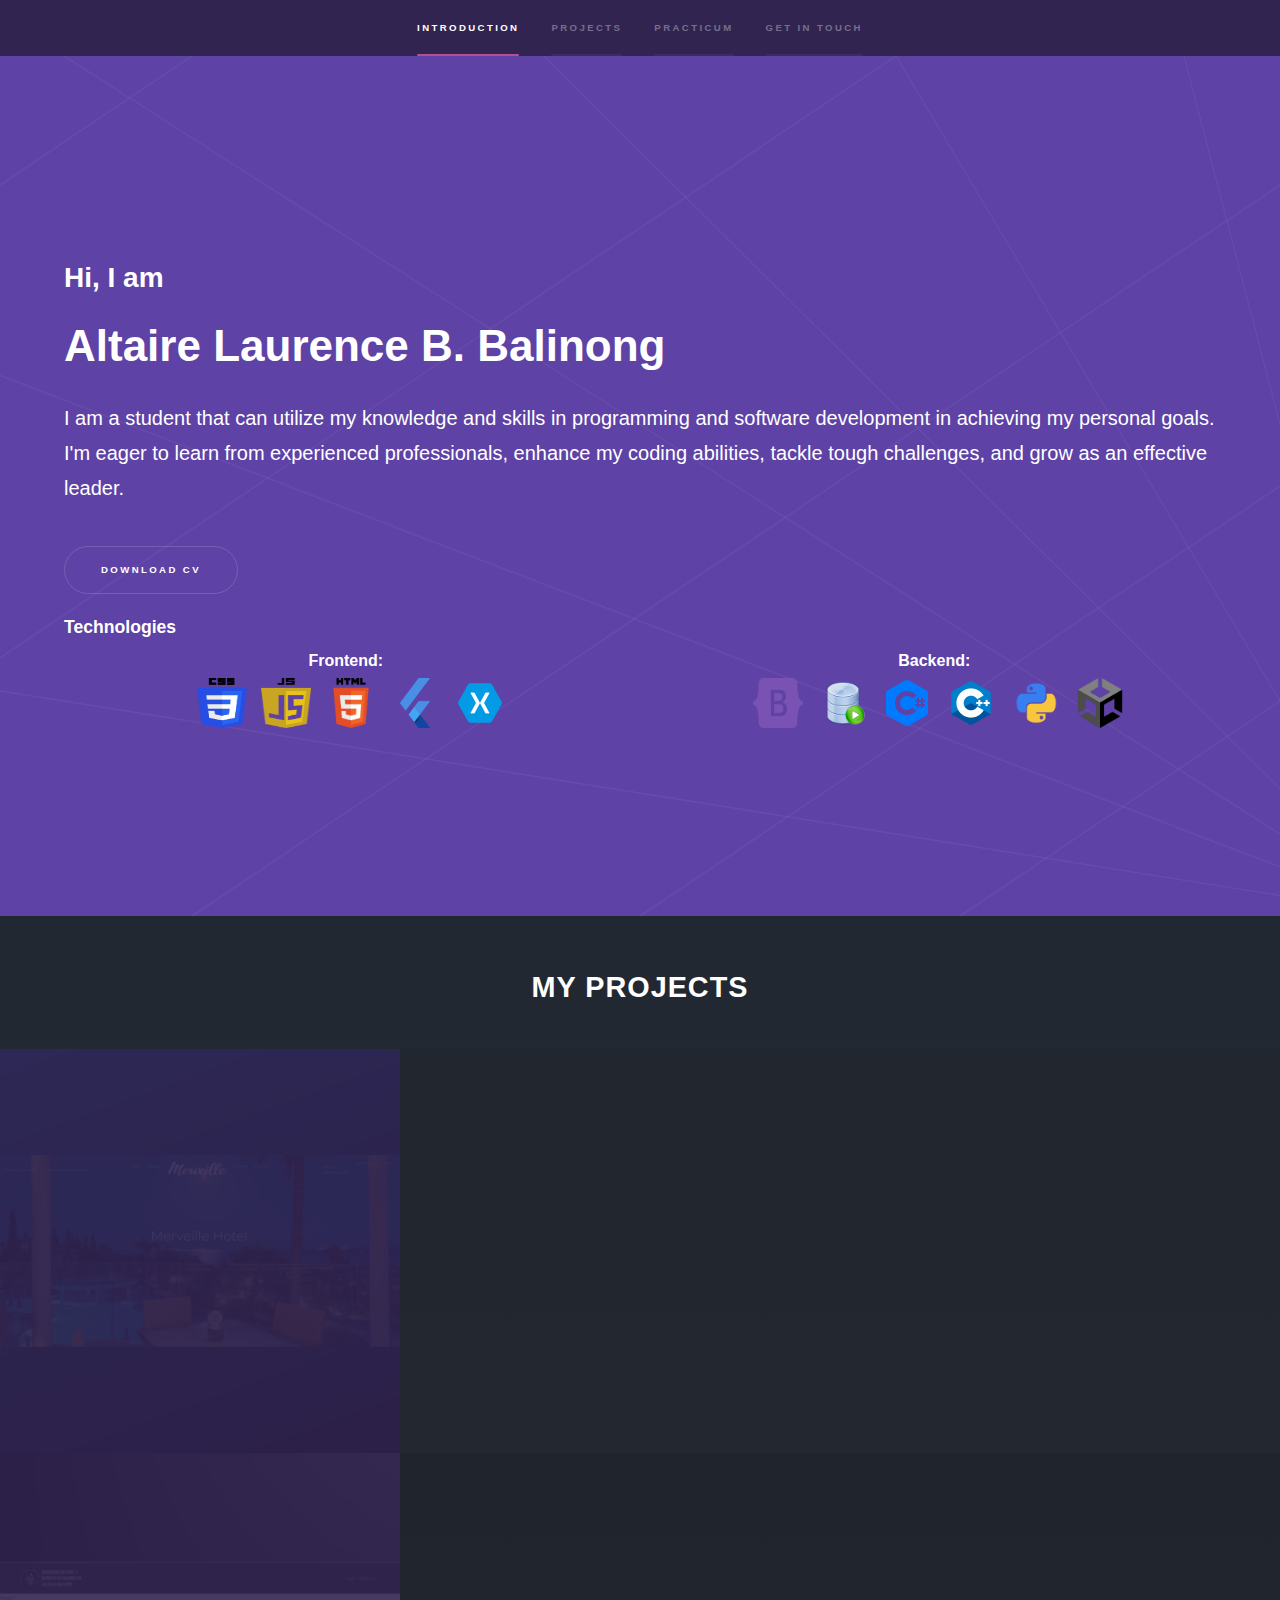
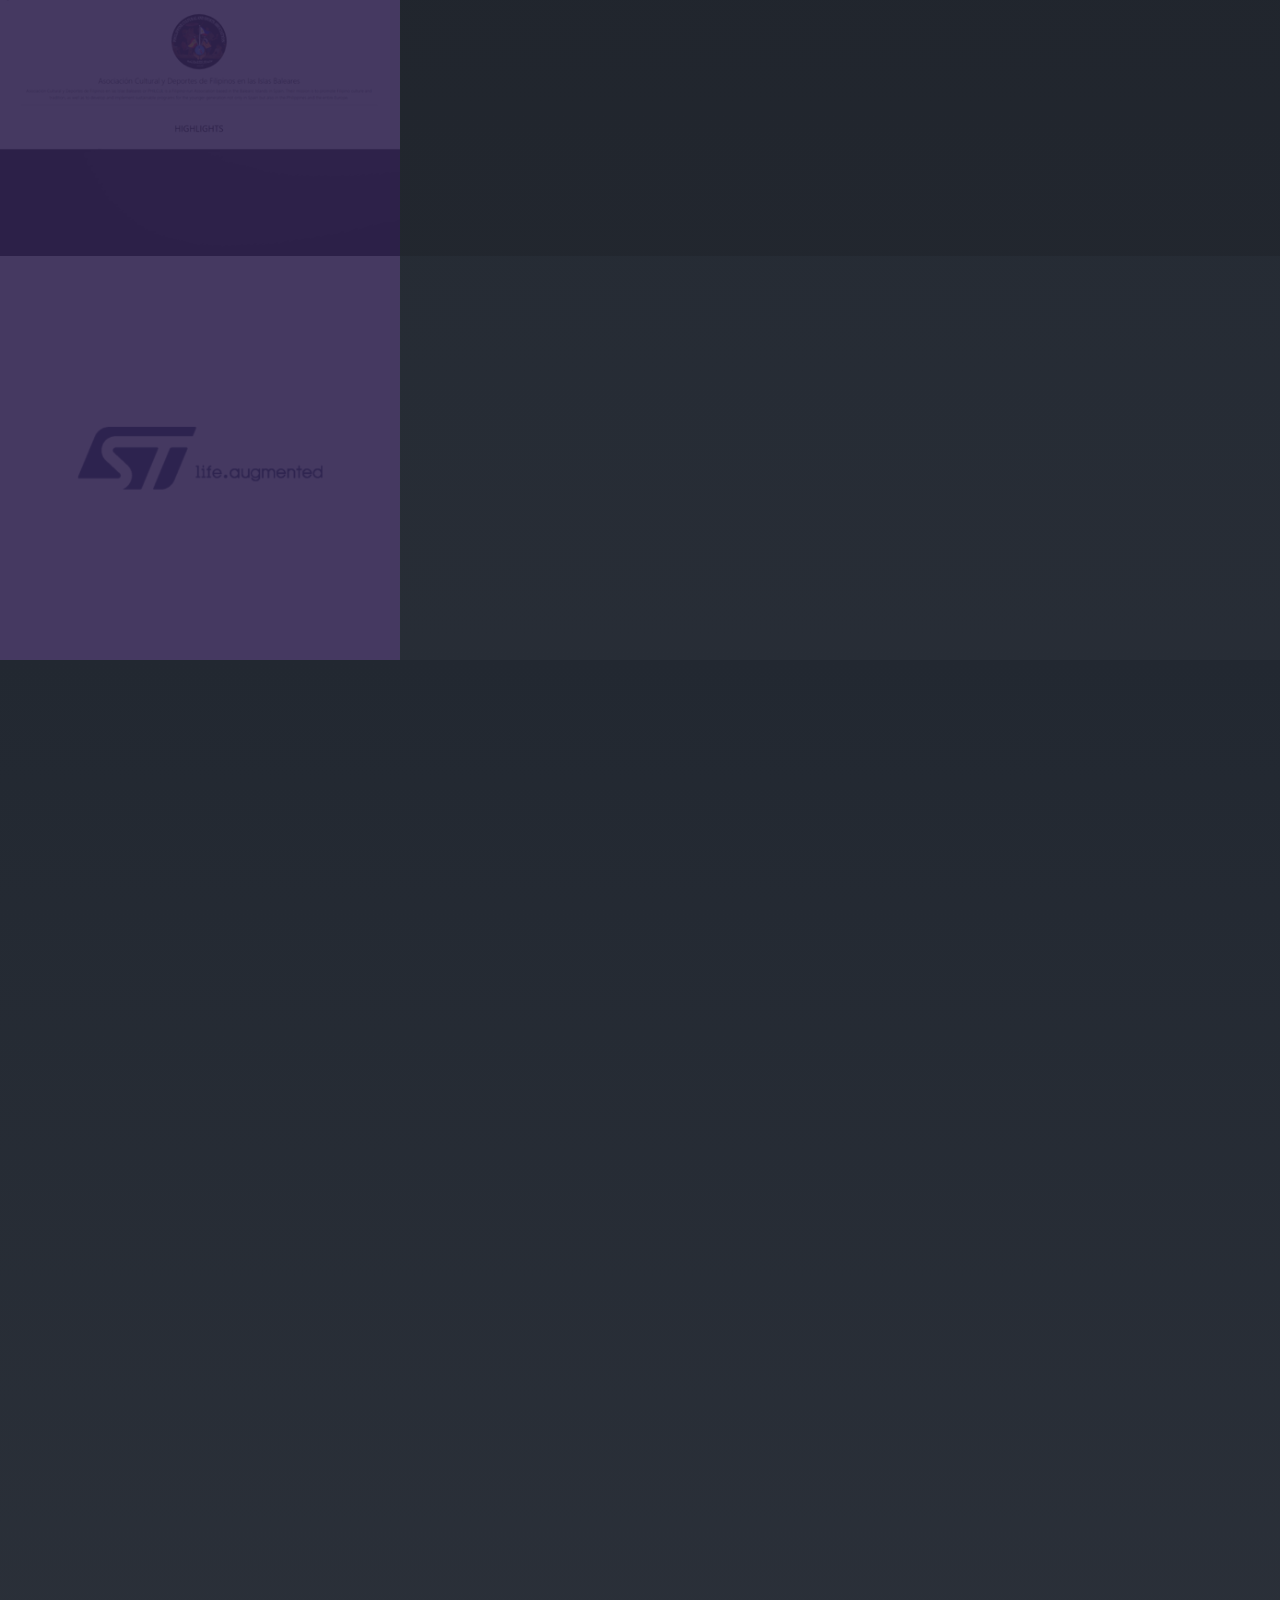
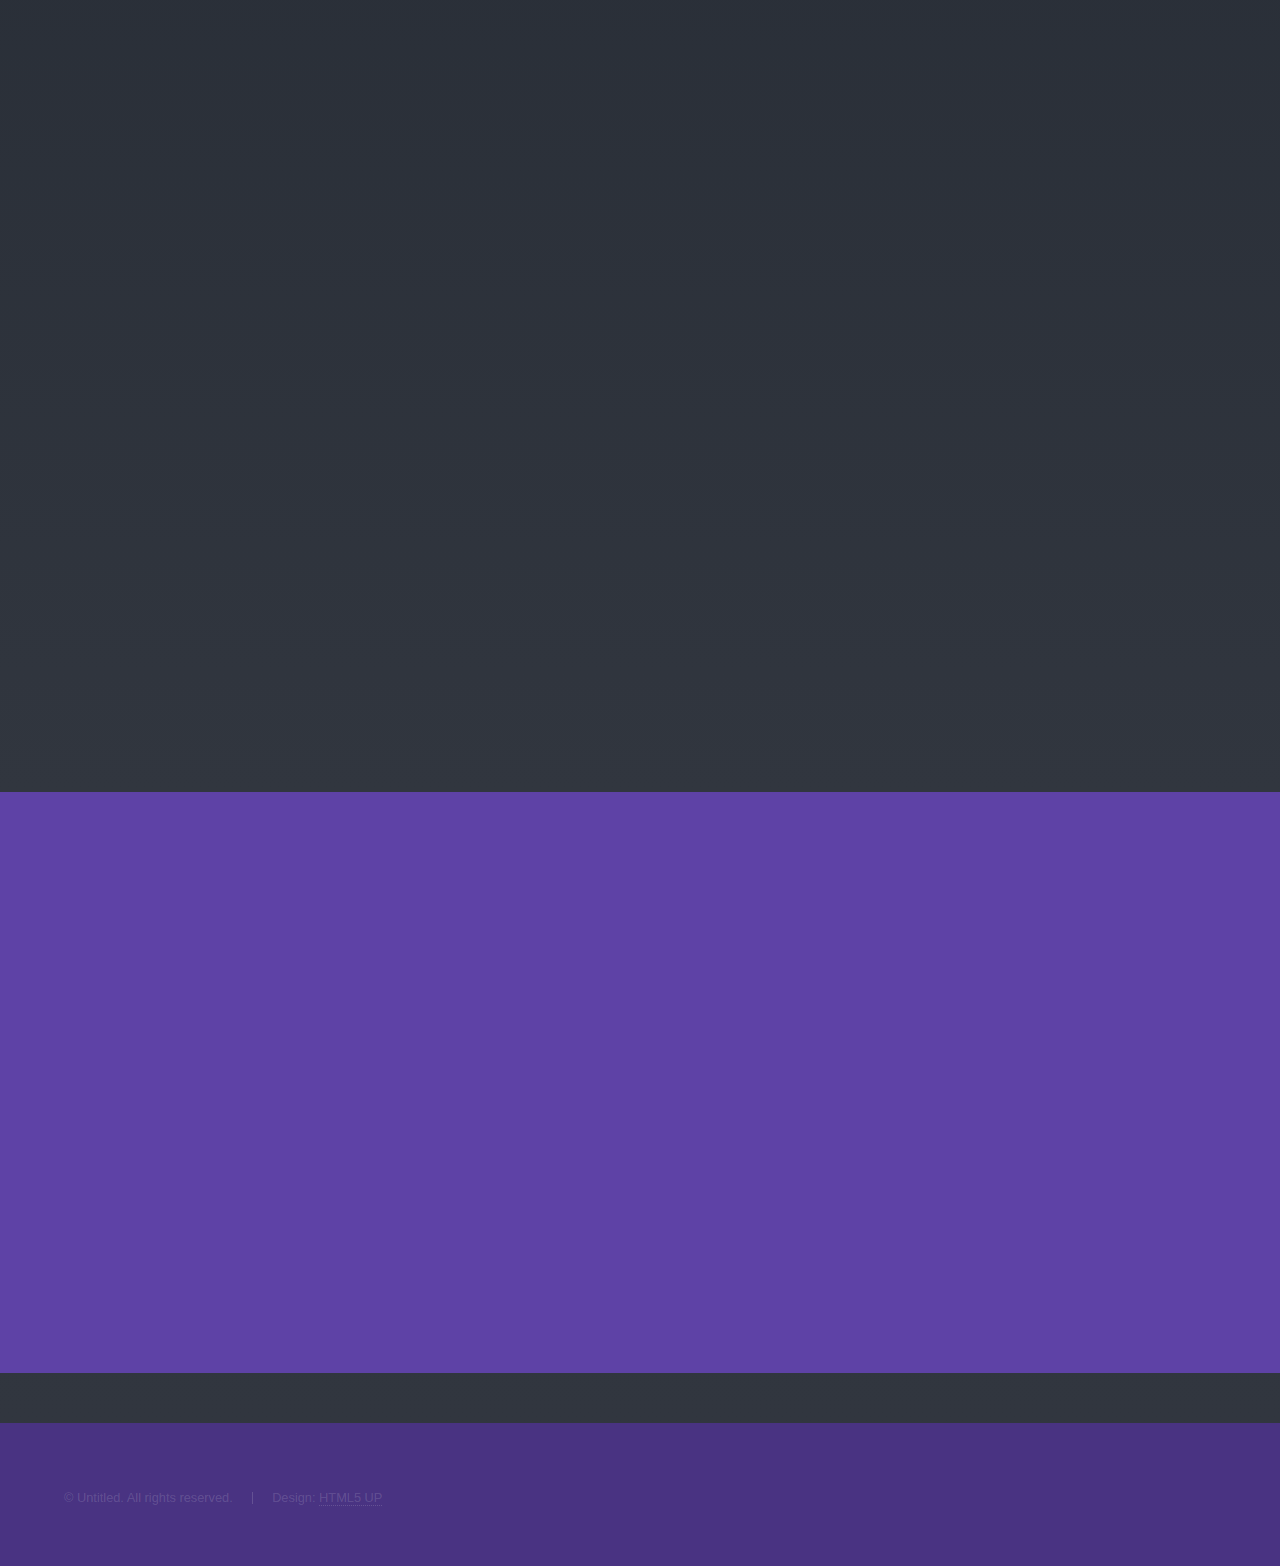
==== commit fe8d0559: "Update index.html" ====
--- a/index.html
+++ b/index.html
@@ -30,36 +30,37 @@
 
 		<!-- Wrapper -->
 			<div id="wrapper">
-					<section id="intro" class="wrapper style1 fullscreen fade-up">
-						<div class="inner">
-							<h2>Hi, I am</h2>
-							<h1>Altaire Laurence B. Balinong</h1>
-							<p>I am a student that can utilize my knowledge and skills in programming and software development in achieving my personal goals. I'm eager to learn from experienced professionals, enhance my coding abilities, tackle tough challenges, and grow as an effective leader.</p>
-					
-							<div class="technologies">
-								<h3>Technologies</h3>
-								<div class="row">
-									<div class="column">
-										<h4>Frontend:</h4>
-										<img src="images/CSS.png" alt="CSS Logo" class="tech-logo" />
-										<img src="images/JS.png" alt="JS Logo" class="tech-logo" />
-										<img src="images/HTML.png" alt="HTML Logo" class="tech-logo" />
-										<img src="images/Flutter.png" class="tech-logo" />
-										<img src="images/Xamarin.png" class="tech-logo" />
-									</div>
-									<div class="column">
-										<h4>Backend:</h4>
-										<img src="images/Bootstrap.png" alt="Bootstrap Logo" class="tech-logo" />
-										<img src="images/SQL_Logo.png" alt="SQL Logo" class="tech-logo" />
-										<img src="images/CSHARP.png" class="tech-logo" />
-										<img src="images/Cpp.png" class="tech-logo" />
-										<img src="images/Phyton.png" class="tech-logo" />
-										<img src="images/Unity.png" class="tech-logo" />
-									</div>
-								</div>
-							</div>
-						</div>
-					</section>
+				<section id="intro" class="wrapper style1 fullscreen fade-up">
+					<div class="inner">
+						<h2>Hi, I am</h2>
+						<h1>Altaire Laurence B. Balinong</h1>
+						<p>I am a student that can utilize my knowledge and skills in programming and software development in achieving my personal goals. I'm eager to learn from experienced professionals, enhance my coding abilities, tackle tough challenges, and grow as an effective leader.</p>	
+					 <!-- Download CV Button -->
+					<div class="actions">
+						<a href="assets/files/Balinong_CV.pdf" class="button download-cv" download>Download CV</a>
+					</div>
+						<div class="technologies">
+							<h3>Technologies</h3>
+							<div class="row">
+								<div class="column">
+									<h4>Frontend:</h4>
+									<img src="images/CSS.png" alt="CSS Logo" class="tech-logo" />
+									<img src="images/JS.png" alt="JS Logo" class="tech-logo" />
+									<img src="images/HTML.png" alt="HTML Logo" class="tech-logo" />
+									<img src="images/Flutter.png" class="tech-logo" />
+									<img src="images/Xamarin.png" class="tech-logo" />
+								</div>
+								<div class="column">
+									<h4>Backend:</h4>
+									<img src="images/Bootstrap.png" alt="Bootstrap Logo" class="tech-logo" />
+									<img src="images/SQL_Logo.png" alt="SQL Logo" class="tech-logo" />
+									<img src="images/CSHARP.png" class="tech-logo" />
+									<img src="images/Cpp.png" class="tech-logo" />
+									<img src="images/Phyton.png" class="tech-logo" />
+									<img src="images/Unity.png" class="tech-logo" />
+								</div>
+							</div>
+				</section>
 
 					<!-- One -->
 					<section id="one" class="wrapper style4 spotlights">
@@ -124,6 +125,9 @@
 								<h5>This week, I focused on studying how to retrieve images from the Excel file, but encountered some errors. During our weekly report with the supervisor, I received project advice and began validating data for the third table, successfully accomplishing the loader and inserting primary and foreign keys. However, I had to revisit and modify the code for the second table to create an additional list for Article Activity IDs. After resolving these issues, I inserted all fields into the third table, ensuring all tables now have their corresponding data. With the CSV data correctly inserted, I plan to create a local directory to retrieve and save images from the Excel file.</h5>
 								<h3>Week 8 (July 8 - July 12)</h3>
 								<h5>I accomplished everything for the data loader, making it ready for the web application my partner is developing. Our supervisor held a meeting to prepare us for tomorrow's final presentation, guiding us on what to expect and how to prepare. I successfully managed to get images from the Excel file into a local directory, but I'm still working on organizing the image names, which involves coordinating three primary keys and fixing the arrangement of IDs. In the morning, our supervisors conducted a mock presentation to ensure we were prepared. By 2 PM, we began the final presentation with all the supervisors and department employees, successfully showcasing our project and even receiving an offer for an extension.</h5>														
+								<div class="button-container">
+									<a href="https://drive.google.com/drive/folders/1MbL6l3WIdQVm2-jz2NrKdGIF-bjGXJze?usp=drive_link" class="button practicums-files" target="_blank">Practicum Files</a>
+								</div>
 							</div>
 						</div>
 					</section>
@@ -172,11 +176,8 @@
 										<li>
 											<h3>Social</h3>
 											<ul class="icons">
-												<li><a href="#" class="icon brands fa-twitter"><span class="label">Twitter</span></a></li>
-												<li><a href="#" class="icon brands fa-facebook-f"><span class="label">Facebook</span></a></li>
-												<li><a href="#" class="icon brands fa-github"><span class="label">GitHub</span></a></li>
-												<li><a href="#" class="icon brands fa-instagram"><span class="label">Instagram</span></a></li>
-												<li><a href="#" class="icon brands fa-linkedin-in"><span class="label">LinkedIn</span></a></li>
+												<li><a href="https://www.facebook.com/altaire.balinong" class="icon brands fa-facebook-f"><span class="label">Facebook</span></a></li>
+												<li><a href="https://www.instagram.com/altaire.b/" class="icon brands fa-instagram"><span class="label">Instagram</span></a></li>
 											</ul>
 										</li>
 									</ul>
@@ -206,4 +207,4 @@
 			<script src="assets/js/main.js"></script>
 
 	</body>
-</html>+</html>
